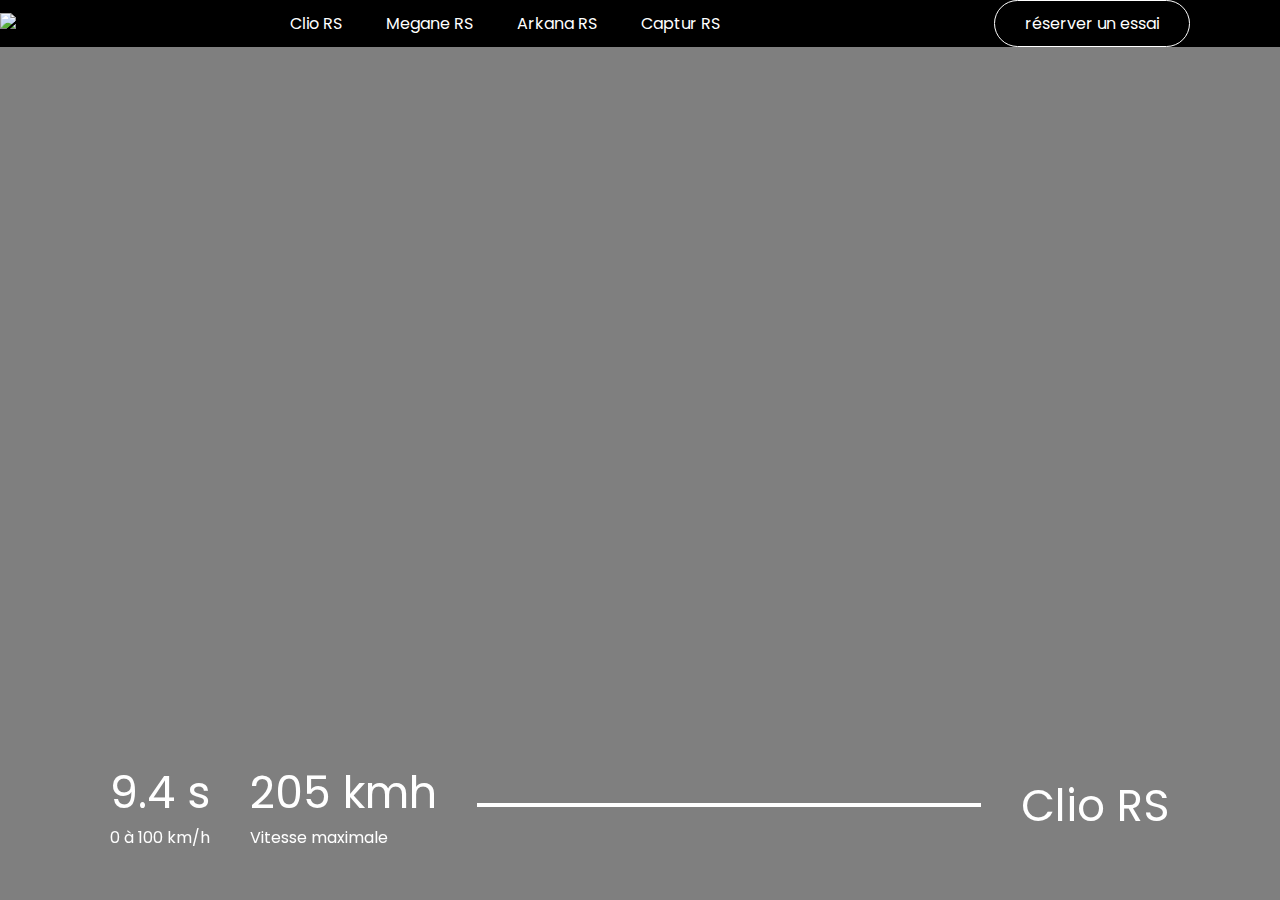
==== index.html @ 15d0bbc3 "Add files via upload" ====
<!DOCTYPE html>
<html>
    <head>
        <meta name="viewport" content="width=device-width, initial-scale=1.0">
        <title>Renault Sport</title>
        <link rel="stylesheet" href="style.css"
    </head>
    <body>
        <div class="header" id="header">
            <nav>
                <a href="https://www.renault.fr/">
                    <img src="img/logo.png" class="logo">
                </a>
                <ul>
                    <li><a href="#" id="cliors">Clio RS</a></li>
                    <li><a href="#" id="meganers">Megane RS</a></li>
                    <li><a href="#" id="arkanars">Arkana RS</a></li>
                    <li><a href="#" id="capturrs">Captur RS</a></li>
                </ul>
                <a href="#" class="btn">réserver un essai</a>
            </nav>
            <div class="info">
                <div>
                    <h2 id="acc">9.4 s</h2>
                    <p>0 à 100 km/h</p>
                </div>
                <div>
                    <h2 id="maxspeed">205 kmh</h2>
                    <p>Vitesse maximale</p>
                </div>
                <div class="line">
                </div>
                <div>
                    <h2 id="model">Clio RS</h2>
                </div>
            </div>
        </div>

    <script>
        var header = document.getElementById("header");
        var clio = document.getElementById("cliors")
        var megane = document.getElementById("meganers")
        var arkana = document.getElementById("arkanars")
        var captur = document.getElementById("capturrs")
        var model = document.getElementById("model")
        var maxspeed = document.getElementById("maxspeed")
        var acc = document.getElementById("acc")

        clio.onclick = function(){
            header.style.backgroundImage = "url(img/clio.png)";
            model.innerHTML = "Clio RS";
            maxspeed.innerHTML = "205 kmh";
            acc.innerHTML = "9.4 s";
        }

        megane.onclick = function(){
            header.style.backgroundImage = "url(img/megane.jpg)";
            model.innerHTML = "Megane RS";
            maxspeed.innerHTML = "255 kmh";
            acc.innerHTML = "5.7 s";
        }

        arkana.onclick = function(){
            header.style.backgroundImage = "url(img/arkana.png)";
            model.innerHTML = "Arkana RS";
            maxspeed.innerHTML = "205 kmh";
            acc.innerHTML = "9.1 s";
        }

        captur.onclick = function(){
            header.style.backgroundImage = "url(img/captur.png)";
            model.innerHTML = "Captur RS";
            maxspeed.innerHTML = "204 kmh";
            acc.innerHTML = "8.5 s";
        }
    </script>

    </body>
</html>
---- style.css ----
@import url('https://fonts.googleapis.com/css2?family=Poppins:wght@400;500;600&display=swap');


*{
    margin: 0;
    padding: 0;
    box-sizing: border-box;
    font-family: 'poppins', sans-serif;
}

.header{
    width: 100%;
    height: 100vh;
    background-image: url(img/clio.png);
    background-color: rgba(0, 0, 0, 0.5);
    background-blend-mode: multiply;
    background-position: center;
    background-size: cover;
    padding: 0 7%;
    transition: background-image 0.6s;
}

nav{
    position: fixed;
    top: 0;
    left: 0;
    width: 100%;
    display: flex;
    align-items: center;
    background-color: black;
}

.logo{
    width: 100px;
    cursor: pointer;
}

nav ul{
    flex: 1;
    text-align: center;
}

nav ul li{
    display: inline-block;
    margin: 10px 20px;
}

nav ul li a{
    text-decoration: none;
    color: #fff;
}

nav ul li a:hover{
    color: rgb(240, 138,12);
}

nav .btn{
    color: #fff;
    text-decoration: none;
    border: 1px solid #fff;
    padding: 10px 30px;
    border-radius: 30px;
    margin-right: 7%;
}

nav .btn:hover{
    color: rgb(240, 138,12);
}

.info{
    width: 100%;
    padding: 0 7%;
    display: flex;
    align-items: center;
    color: #fff;
    position: fixed;
    bottom: 50px;
    left: 0px;
    transition: 1s;
}

.info div{
    margin: 0 20px;
}

.info div h2{
    font-size: 44px;
    font-weight: 400;
}

.info .line{
    flex: 1;
    background: #fff;
    height: 4px;
}
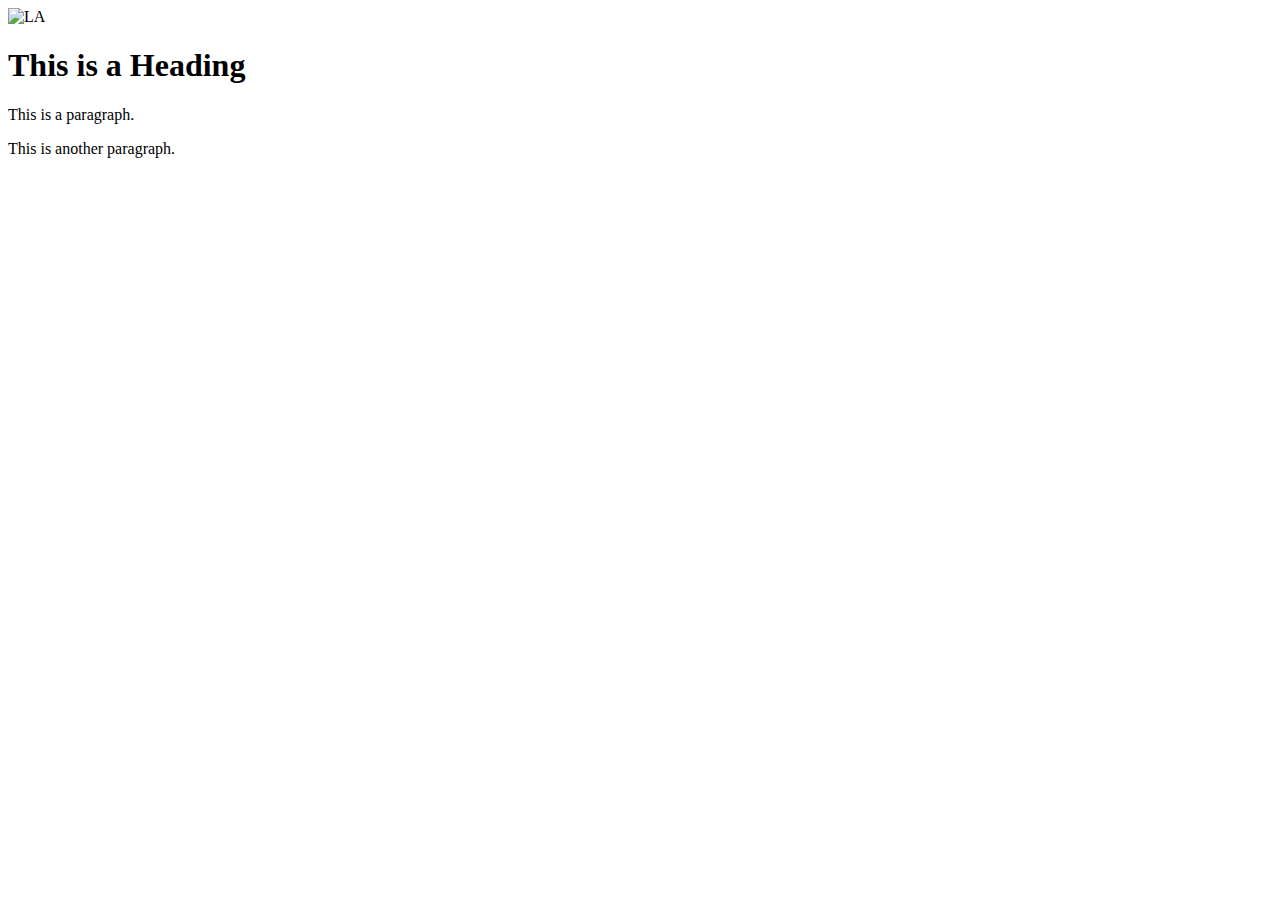
==== commit 58967ef4: "Add files via upload" ====
--- a/index.html
+++ b/index.html
@@ -1,79 +1,21 @@
 <!DOCTYPE html>
-<html>
-    <head>
-        <meta name="viewport" content="width=device-width, initial-scale=1.0">
-        <title>Renault Sport</title>
-        <link rel="stylesheet" href="style.css"
-    </head>
-    <body>
-        <div class="header" id="header">
-            <nav>
-                <a href="https://www.renault.fr/">
-                    <img src="img/logo.png" class="logo">
-                </a>
-                <ul>
-                    <li><a href="#" id="cliors">Clio RS</a></li>
-                    <li><a href="#" id="meganers">Megane RS</a></li>
-                    <li><a href="#" id="arkanars">Arkana RS</a></li>
-                    <li><a href="#" id="capturrs">Captur RS</a></li>
-                </ul>
-                <a href="#" class="btn">réserver un essai</a>
-            </nav>
-            <div class="info">
-                <div>
-                    <h2 id="acc">9.4 s</h2>
-                    <p>0 à 100 km/h</p>
-                </div>
-                <div>
-                    <h2 id="maxspeed">205 kmh</h2>
-                    <p>Vitesse maximale</p>
-                </div>
-                <div class="line">
-                </div>
-                <div>
-                    <h2 id="model">Clio RS</h2>
-                </div>
-            </div>
-        </div>
+<html lang="en">
+<meta charset="UTF-8">
+<title>Page Title</title>
+<meta name="viewport" content="width=device-width,initial-scale=1">
+<link rel="stylesheet" href="">
+<style>
+</style>
+<script src=""></script>
+<body>
 
-    <script>
-        var header = document.getElementById("header");
-        var clio = document.getElementById("cliors")
-        var megane = document.getElementById("meganers")
-        var arkana = document.getElementById("arkanars")
-        var captur = document.getElementById("capturrs")
-        var model = document.getElementById("model")
-        var maxspeed = document.getElementById("maxspeed")
-        var acc = document.getElementById("acc")
+<img src="img_la.jpg" alt="LA" style="width:100%">
 
-        clio.onclick = function(){
-            header.style.backgroundImage = "url(img/clio.png)";
-            model.innerHTML = "Clio RS";
-            maxspeed.innerHTML = "205 kmh";
-            acc.innerHTML = "9.4 s";
-        }
+<div class="">
+ <h1>This is a Heading</h1>
+ <p>This is a paragraph.</p>
+ <p>This is another paragraph.</p>
+</div>
 
-        megane.onclick = function(){
-            header.style.backgroundImage = "url(img/megane.jpg)";
-            model.innerHTML = "Megane RS";
-            maxspeed.innerHTML = "255 kmh";
-            acc.innerHTML = "5.7 s";
-        }
-
-        arkana.onclick = function(){
-            header.style.backgroundImage = "url(img/arkana.png)";
-            model.innerHTML = "Arkana RS";
-            maxspeed.innerHTML = "205 kmh";
-            acc.innerHTML = "9.1 s";
-        }
-
-        captur.onclick = function(){
-            header.style.backgroundImage = "url(img/captur.png)";
-            model.innerHTML = "Captur RS";
-            maxspeed.innerHTML = "204 kmh";
-            acc.innerHTML = "8.5 s";
-        }
-    </script>
-
-    </body>
+</body>
 </html>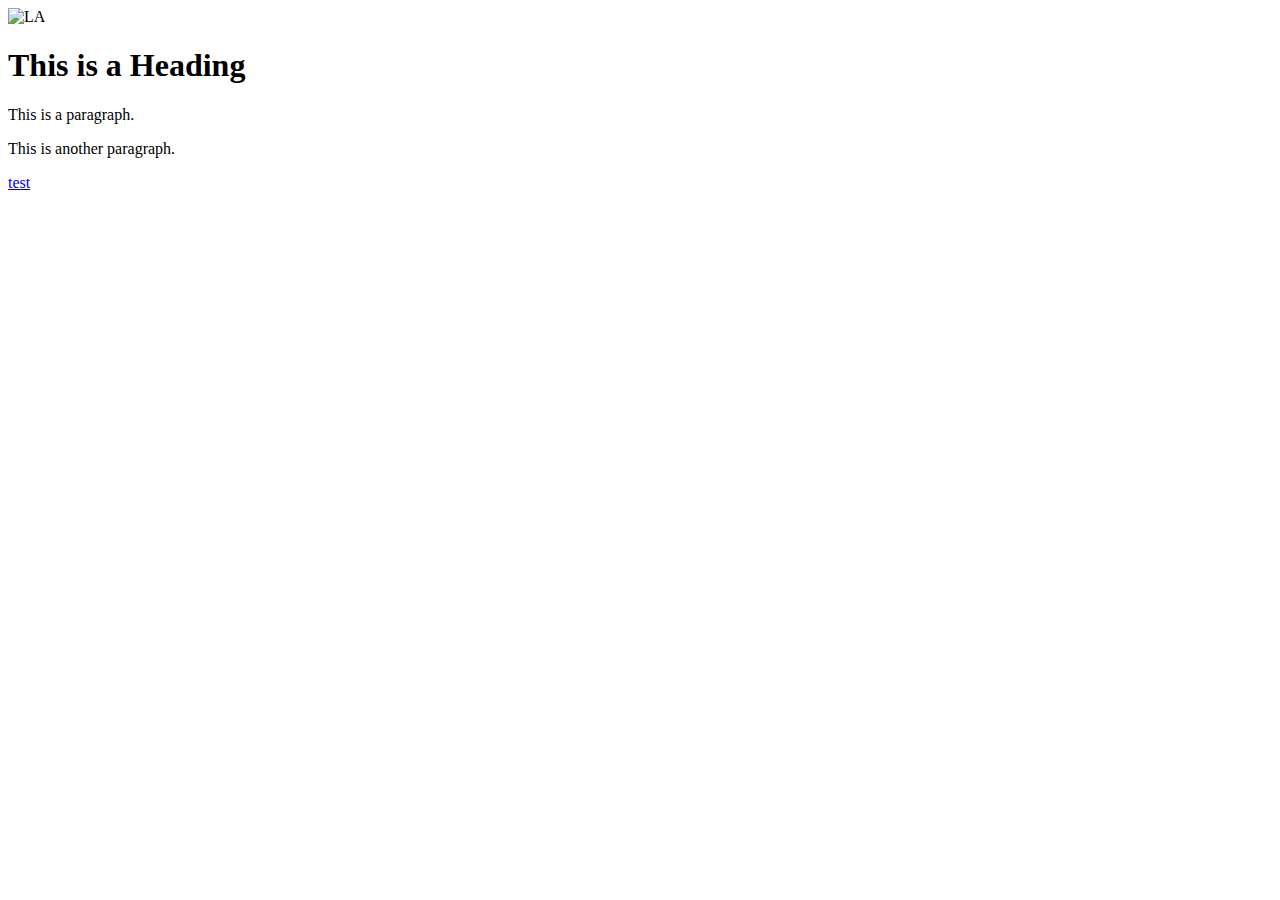
==== commit 74104589: "Update index.html" ====
--- a/index.html
+++ b/index.html
@@ -15,7 +15,8 @@
  <h1>This is a Heading</h1>
  <p>This is a paragraph.</p>
  <p>This is another paragraph.</p>
+ <a href="https://mattft0.github.io/portofolio/redesign_renault.html">test</a>
 </div>
 
 </body>
-</html>+</html>
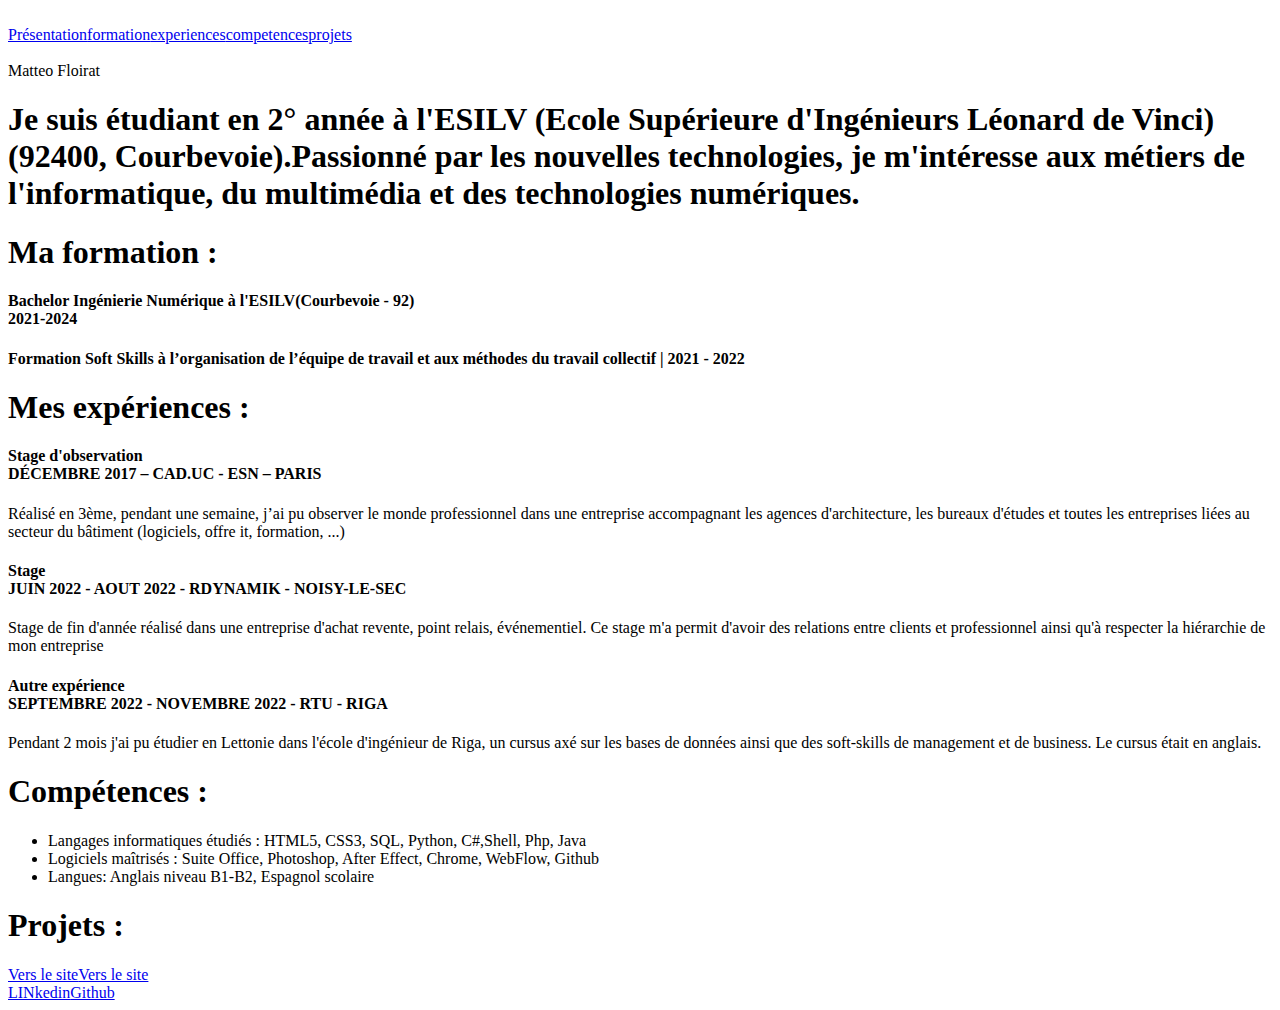
==== commit 73a62b5a: "Create index.html" ====
--- a/index.html
+++ b/index.html
@@ -1,22 +1 @@
-<!DOCTYPE html>
-<html lang="en">
-<meta charset="UTF-8">
-<title>Page Title</title>
-<meta name="viewport" content="width=device-width,initial-scale=1">
-<link rel="stylesheet" href="">
-<style>
-</style>
-<script src=""></script>
-<body>
-
-<img src="img_la.jpg" alt="LA" style="width:100%">
-
-<div class="">
- <h1>This is a Heading</h1>
- <p>This is a paragraph.</p>
- <p>This is another paragraph.</p>
- <a href="https://mattft0.github.io/portofolio/redesign_renault.html">test</a>
-</div>
-
-</body>
-</html>
+<!DOCTYPE html><html data-wf-domain="crosizes-beautiful-site.webflow.io" data-wf-page="633b1df7256bd69573cb6382" data-wf-site="633b1df6256bd626b9cb635a"><head><meta charset="utf-8"/><title>Portfolio - Webflow HTML website template</title><meta content="Portfolio - Webflow HTML website template" property="og:title"/><meta content="https://uploads-ssl.webflow.com/5c6e6f46bf98b2013cf621c5/5cdbf62c56d6dd3315e2b16b_Portfolio%20SEO.jpg" property="og:image"/><meta content="Portfolio - Webflow HTML website template" property="twitter:title"/><meta content="https://uploads-ssl.webflow.com/5c6e6f46bf98b2013cf621c5/5cdbf62c56d6dd3315e2b16b_Portfolio%20SEO.jpg" property="twitter:image"/><meta content="width=device-width, initial-scale=1" name="viewport"/><meta content="Webflow" name="generator"/><link href="https://uploads-ssl.webflow.com/633b1df6256bd626b9cb635a/css/crosizes-beautiful-site.webflow.f74b2d74f.css" rel="stylesheet" type="text/css"/><script src="https://ajax.googleapis.com/ajax/libs/webfont/1.6.26/webfont.js" type="text/javascript"></script><script type="text/javascript">WebFont.load({  google: {    families: ["Montserrat:100,100italic,200,200italic,300,300italic,400,400italic,500,500italic,600,600italic,700,700italic,800,800italic,900,900italic"]  }});</script><script type="text/javascript">!function(o,c){var n=c.documentElement,t=" w-mod-";n.className+=t+"js",("ontouchstart"in o||o.DocumentTouch&&c instanceof DocumentTouch)&&(n.className+=t+"touch")}(window,document);</script><link href="https://uploads-ssl.webflow.com/img/favicon.ico" rel="shortcut icon" type="image/x-icon"/><link href="https://uploads-ssl.webflow.com/img/webclip.png" rel="apple-touch-icon"/></head><body><div data-collapse="medium" data-animation="default" data-duration="400" data-easing="ease" data-easing2="ease" role="banner" class="navigation w-nav"><div class="navigation-items"><a href="/" aria-current="page" class="logo-link w-nav-brand w--current"><img src="https://uploads-ssl.webflow.com/633b1df6256bd626b9cb635a/633b1df7256bd65e64cb6390_portfolio-logo%402x.png" width="104" alt="" class="logo-image"/></a><div class="navigation-wrap"><nav role="navigation" class="navigation-items w-nav-menu"><a href="#presentation" class="navigation-item w-nav-link">Présentation</a><a href="#formation" class="navigation-item w-nav-link">formation</a><a href="#experience" class="navigation-item w-nav-link">experiences</a><a href="#competence" class="navigation-item w-nav-link">competences</a><a href="#projet" class="navigation-item w-nav-link">projets</a></nav><div class="menu-button w-nav-button"><img src="https://uploads-ssl.webflow.com/633b1df6256bd626b9cb635a/633b1df7256bd695a6cb638f_menu-icon.png" width="22" alt="" class="menu-icon"/></div></div></div></div><div id="presentation" class="section"><div class="container"><div class="intro-wrap"><div class="name-text">Matteo Floirat</div><h1 class="heading-jumbo">Je suis étudiant en 2° année à l&#x27;ESILV (Ecole Supérieure d&#x27;Ingénieurs Léonard de Vinci) (92400, Courbevoie).Passionné par les nouvelles technologies, je m&#x27;intéresse aux métiers de l&#x27;informatique, du multimédia et des technologies numériques.</h1></div></div></div><div id="formation" class="wf-section"><h1 class="formation">Ma formation :</h1><h4 class="heading-4">Bachelor Ingénierie Numérique à l&#x27;ESILV(Courbevoie - 92)<br/>2021-2024</h4><h4 class="heading-5">Formation Soft Skills à l’organisation de l’équipe de travail et aux méthodes du travail collectif | 2021 - 2022</h4></div><div id="experience" class="experience wf-section"><h1 class="heading-6 experiences">Mes expériences :</h1><h4 class="heading-7">Stage d&#x27;observation<br/>DÉCEMBRE 2017 – CAD.UC - ESN – PARIS</h4><p class="paragraph-4">Réalisé en 3ème, pendant une semaine, j’ai pu observer le monde professionnel dans une entreprise accompagnant les agences d&#x27;architecture, les bureaux d&#x27;études et toutes les entreprises liées au secteur du bâtiment (logiciels, offre it, formation, ...)</p><h4 class="heading-7">Stage<br/>JUIN 2022 - AOUT 2022 - RDYNAMIK - NOISY-LE-SEC</h4><p class="paragraph-4">Stage de fin d&#x27;année réalisé dans une entreprise d&#x27;achat revente, point relais, événementiel. Ce stage m&#x27;a permit d&#x27;avoir des relations entre clients et professionnel ainsi qu&#x27;à respecter la hiérarchie de mon entreprise</p><h4 class="heading-7">Autre expérience<br/>SEPTEMBRE 2022 - NOVEMBRE 2022 - RTU - RIGA</h4><p class="paragraph-4">Pendant 2 mois j&#x27;ai pu étudier en Lettonie dans l&#x27;école d&#x27;ingénieur de Riga, un cursus axé sur les bases de données ainsi que des soft-skills de management et de business. Le cursus était en anglais.</p></div><div id="competence" class="section-2 wf-section"><h1 class="competences">Compétences :</h1><ul role="list" class="list"><li>Langages informatiques étudiés : HTML5, CSS3, SQL, Python, C#,Shell, Php, Java</li><li>Logiciels maîtrisés : Suite Office, Photoshop, After Effect, Chrome, WebFlow, Github</li><li>Langues: Anglais niveau B1-B2, Espagnol scolaire</li></ul></div><div id="projet" class="wf-section"><h1 class="projets">Projets :</h1><a href="#" class="link">Vers le site</a><img src="https://uploads-ssl.webflow.com/633b1df6256bd626b9cb635a/633b3560c9b4935e0e7adf21_dribble2.png" loading="lazy" srcset="https://uploads-ssl.webflow.com/633b1df6256bd626b9cb635a/633b3560c9b4935e0e7adf21_dribble2-p-500.png 500w, https://uploads-ssl.webflow.com/633b1df6256bd626b9cb635a/633b3560c9b4935e0e7adf21_dribble2-p-800.png 800w, https://uploads-ssl.webflow.com/633b1df6256bd626b9cb635a/633b3560c9b4935e0e7adf21_dribble2-p-1080.png 1080w, https://uploads-ssl.webflow.com/633b1df6256bd626b9cb635a/633b3560c9b4935e0e7adf21_dribble2-p-1600.png 1600w, https://uploads-ssl.webflow.com/633b1df6256bd626b9cb635a/633b3560c9b4935e0e7adf21_dribble2.png 1920w" sizes="(max-width: 1920px) 100vw, 1920px" alt=""/><a href="#" class="link">Vers le site</a><img src="https://uploads-ssl.webflow.com/633b1df6256bd626b9cb635a/633b24840801139f2d78ffe4_dribble.png" loading="lazy" srcset="https://uploads-ssl.webflow.com/633b1df6256bd626b9cb635a/633b24840801139f2d78ffe4_dribble-p-500.png 500w, https://uploads-ssl.webflow.com/633b1df6256bd626b9cb635a/633b24840801139f2d78ffe4_dribble-p-800.png 800w, https://uploads-ssl.webflow.com/633b1df6256bd626b9cb635a/633b24840801139f2d78ffe4_dribble-p-1080.png 1080w, https://uploads-ssl.webflow.com/633b1df6256bd626b9cb635a/633b24840801139f2d78ffe4_dribble-p-1600.png 1600w, https://uploads-ssl.webflow.com/633b1df6256bd626b9cb635a/633b24840801139f2d78ffe4_dribble.png 1920w" sizes="(max-width: 1920px) 100vw, 1920px" alt=""/></div><div class="section"><div class="container"><div class="carrer-headline-wrap"></div></div></div><div class="footer-wrap"><div class="footer-links"><a href="https://www.linkedin.com/in/floiratmatteo/" target="_blank" class="footer-item">LINkedin</a><a href="https://github.com/mattft0" target="_blank" class="footer-item">Github</a></div></div><script src="https://d3e54v103j8qbb.cloudfront.net/js/jquery-3.5.1.min.dc5e7f18c8.js?site=633b1df6256bd626b9cb635a" type="text/javascript" integrity="sha256-9/aliU8dGd2tb6OSsuzixeV4y/faTqgFtohetphbbj0=" crossorigin="anonymous"></script><script src="https://uploads-ssl.webflow.com/633b1df6256bd626b9cb635a/js/webflow.969e6cb1e.js" type="text/javascript"></script></body></html>
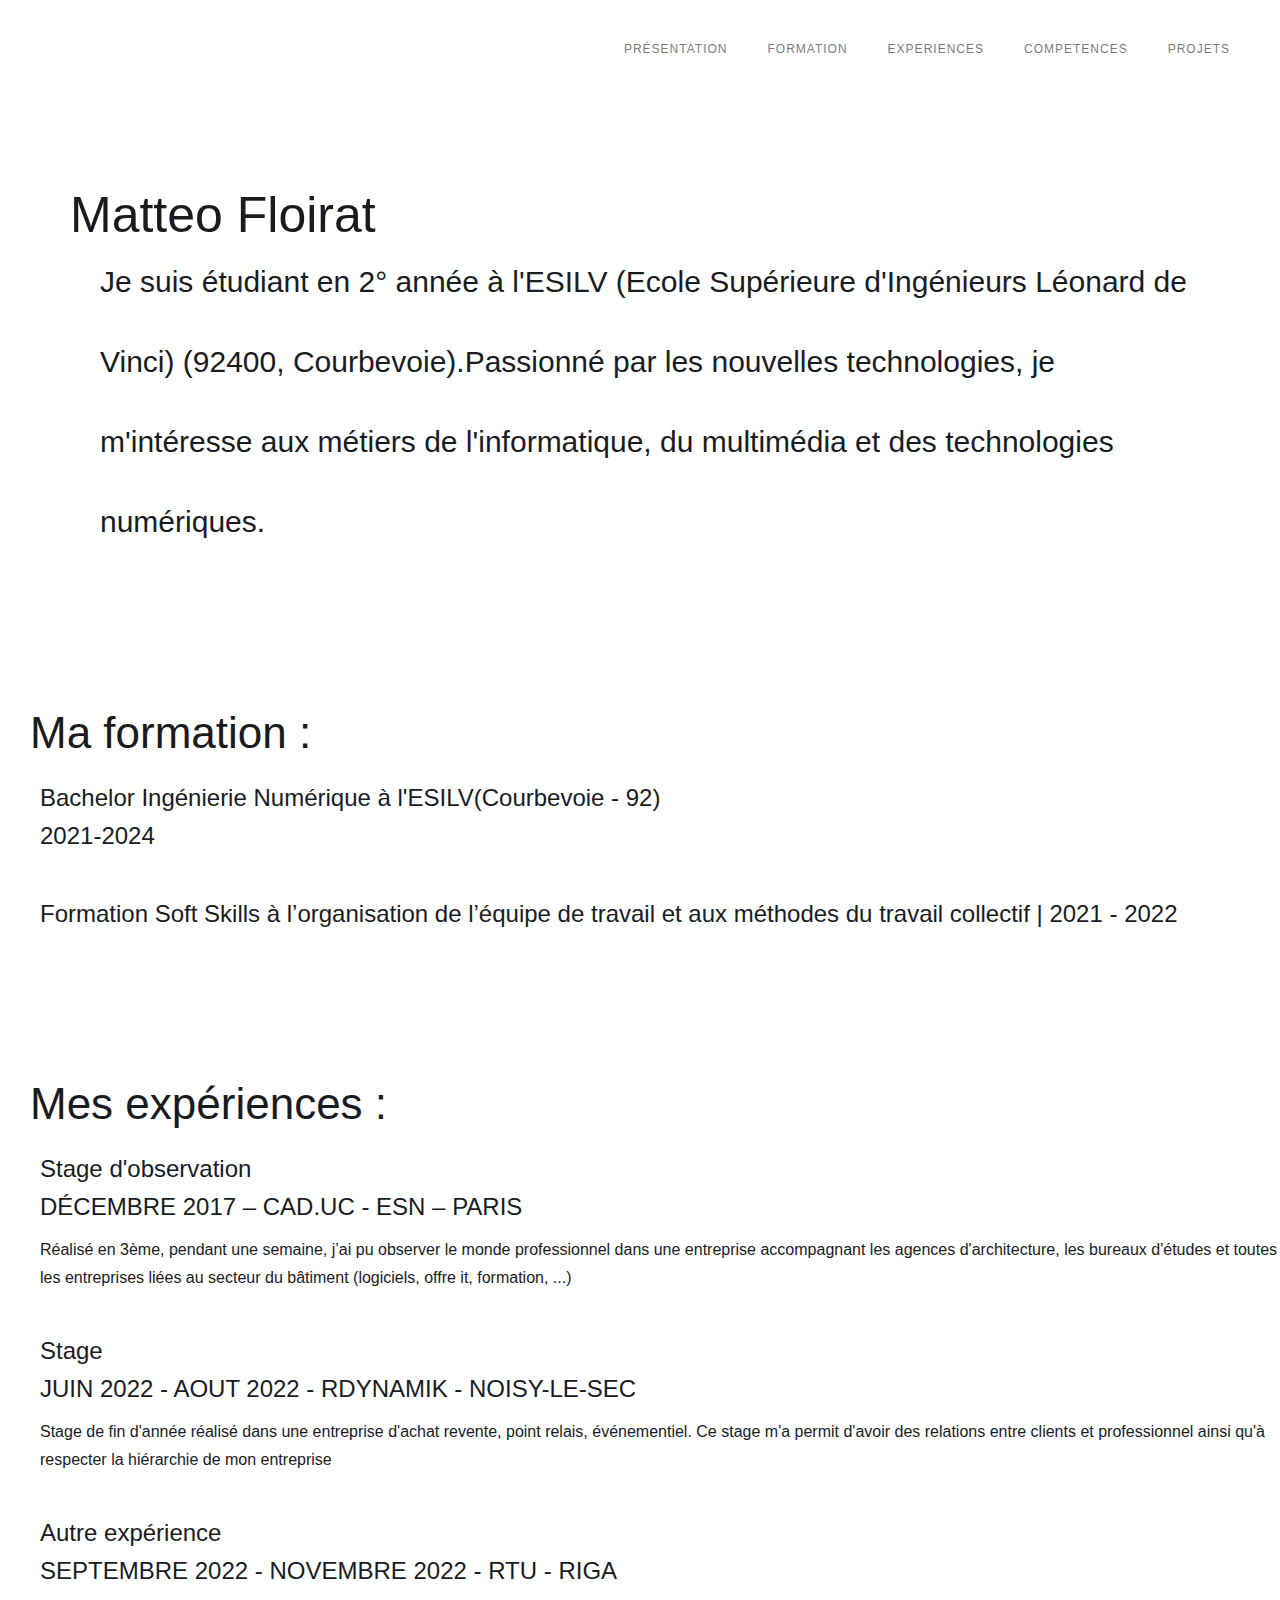
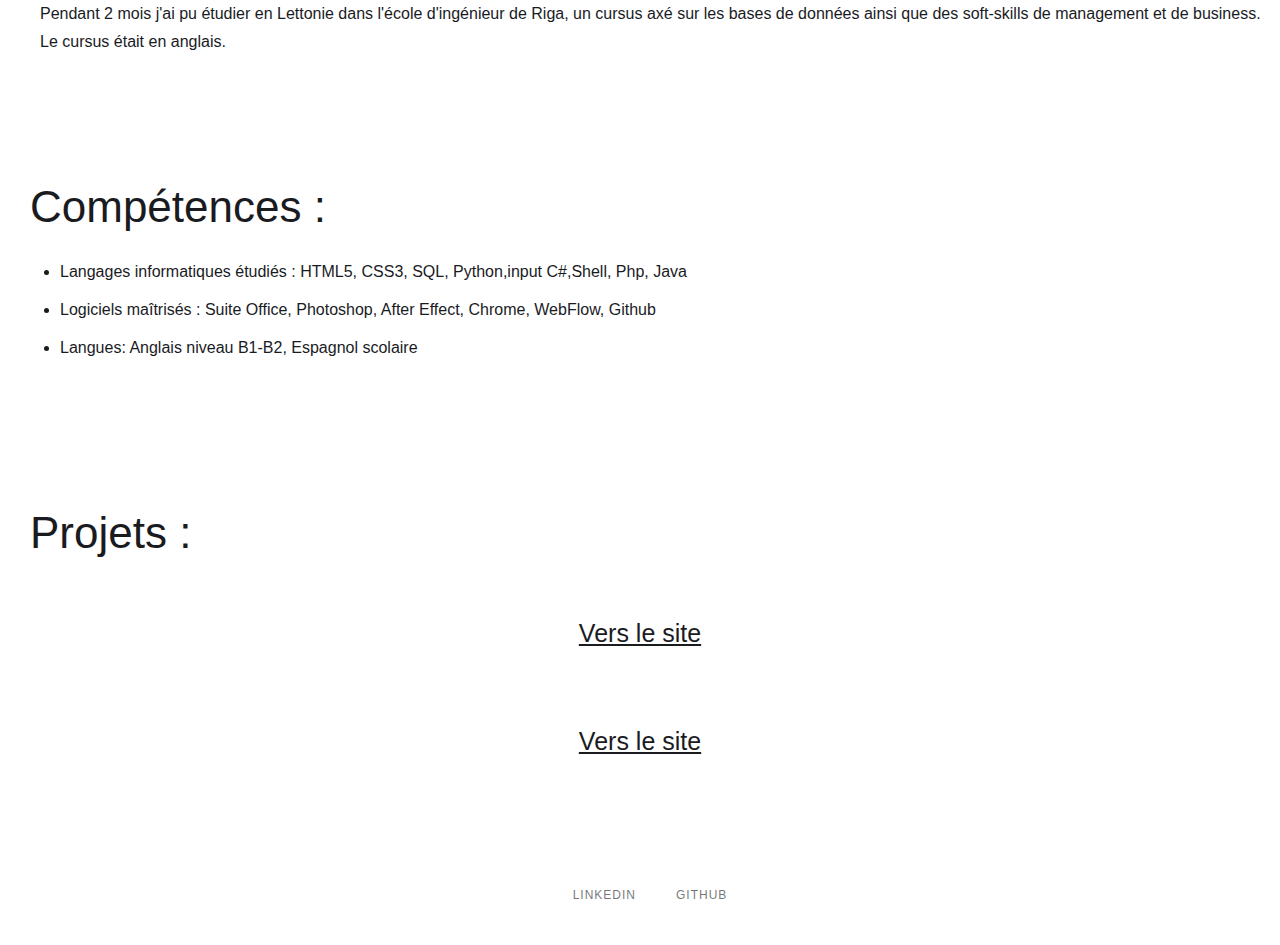
==== commit 61ea01da: "Update index.html" ====
--- a/index.html
+++ b/index.html
@@ -1 +1,102 @@
-<!DOCTYPE html><html data-wf-domain="crosizes-beautiful-site.webflow.io" data-wf-page="633b1df7256bd69573cb6382" data-wf-site="633b1df6256bd626b9cb635a"><head><meta charset="utf-8"/><title>Portfolio - Webflow HTML website template</title><meta content="Portfolio - Webflow HTML website template" property="og:title"/><meta content="https://uploads-ssl.webflow.com/5c6e6f46bf98b2013cf621c5/5cdbf62c56d6dd3315e2b16b_Portfolio%20SEO.jpg" property="og:image"/><meta content="Portfolio - Webflow HTML website template" property="twitter:title"/><meta content="https://uploads-ssl.webflow.com/5c6e6f46bf98b2013cf621c5/5cdbf62c56d6dd3315e2b16b_Portfolio%20SEO.jpg" property="twitter:image"/><meta content="width=device-width, initial-scale=1" name="viewport"/><meta content="Webflow" name="generator"/><link href="https://uploads-ssl.webflow.com/633b1df6256bd626b9cb635a/css/crosizes-beautiful-site.webflow.f74b2d74f.css" rel="stylesheet" type="text/css"/><script src="https://ajax.googleapis.com/ajax/libs/webfont/1.6.26/webfont.js" type="text/javascript"></script><script type="text/javascript">WebFont.load({  google: {    families: ["Montserrat:100,100italic,200,200italic,300,300italic,400,400italic,500,500italic,600,600italic,700,700italic,800,800italic,900,900italic"]  }});</script><script type="text/javascript">!function(o,c){var n=c.documentElement,t=" w-mod-";n.className+=t+"js",("ontouchstart"in o||o.DocumentTouch&&c instanceof DocumentTouch)&&(n.className+=t+"touch")}(window,document);</script><link href="https://uploads-ssl.webflow.com/img/favicon.ico" rel="shortcut icon" type="image/x-icon"/><link href="https://uploads-ssl.webflow.com/img/webclip.png" rel="apple-touch-icon"/></head><body><div data-collapse="medium" data-animation="default" data-duration="400" data-easing="ease" data-easing2="ease" role="banner" class="navigation w-nav"><div class="navigation-items"><a href="/" aria-current="page" class="logo-link w-nav-brand w--current"><img src="https://uploads-ssl.webflow.com/633b1df6256bd626b9cb635a/633b1df7256bd65e64cb6390_portfolio-logo%402x.png" width="104" alt="" class="logo-image"/></a><div class="navigation-wrap"><nav role="navigation" class="navigation-items w-nav-menu"><a href="#presentation" class="navigation-item w-nav-link">Présentation</a><a href="#formation" class="navigation-item w-nav-link">formation</a><a href="#experience" class="navigation-item w-nav-link">experiences</a><a href="#competence" class="navigation-item w-nav-link">competences</a><a href="#projet" class="navigation-item w-nav-link">projets</a></nav><div class="menu-button w-nav-button"><img src="https://uploads-ssl.webflow.com/633b1df6256bd626b9cb635a/633b1df7256bd695a6cb638f_menu-icon.png" width="22" alt="" class="menu-icon"/></div></div></div></div><div id="presentation" class="section"><div class="container"><div class="intro-wrap"><div class="name-text">Matteo Floirat</div><h1 class="heading-jumbo">Je suis étudiant en 2° année à l&#x27;ESILV (Ecole Supérieure d&#x27;Ingénieurs Léonard de Vinci) (92400, Courbevoie).Passionné par les nouvelles technologies, je m&#x27;intéresse aux métiers de l&#x27;informatique, du multimédia et des technologies numériques.</h1></div></div></div><div id="formation" class="wf-section"><h1 class="formation">Ma formation :</h1><h4 class="heading-4">Bachelor Ingénierie Numérique à l&#x27;ESILV(Courbevoie - 92)<br/>2021-2024</h4><h4 class="heading-5">Formation Soft Skills à l’organisation de l’équipe de travail et aux méthodes du travail collectif | 2021 - 2022</h4></div><div id="experience" class="experience wf-section"><h1 class="heading-6 experiences">Mes expériences :</h1><h4 class="heading-7">Stage d&#x27;observation<br/>DÉCEMBRE 2017 – CAD.UC - ESN – PARIS</h4><p class="paragraph-4">Réalisé en 3ème, pendant une semaine, j’ai pu observer le monde professionnel dans une entreprise accompagnant les agences d&#x27;architecture, les bureaux d&#x27;études et toutes les entreprises liées au secteur du bâtiment (logiciels, offre it, formation, ...)</p><h4 class="heading-7">Stage<br/>JUIN 2022 - AOUT 2022 - RDYNAMIK - NOISY-LE-SEC</h4><p class="paragraph-4">Stage de fin d&#x27;année réalisé dans une entreprise d&#x27;achat revente, point relais, événementiel. Ce stage m&#x27;a permit d&#x27;avoir des relations entre clients et professionnel ainsi qu&#x27;à respecter la hiérarchie de mon entreprise</p><h4 class="heading-7">Autre expérience<br/>SEPTEMBRE 2022 - NOVEMBRE 2022 - RTU - RIGA</h4><p class="paragraph-4">Pendant 2 mois j&#x27;ai pu étudier en Lettonie dans l&#x27;école d&#x27;ingénieur de Riga, un cursus axé sur les bases de données ainsi que des soft-skills de management et de business. Le cursus était en anglais.</p></div><div id="competence" class="section-2 wf-section"><h1 class="competences">Compétences :</h1><ul role="list" class="list"><li>Langages informatiques étudiés : HTML5, CSS3, SQL, Python, C#,Shell, Php, Java</li><li>Logiciels maîtrisés : Suite Office, Photoshop, After Effect, Chrome, WebFlow, Github</li><li>Langues: Anglais niveau B1-B2, Espagnol scolaire</li></ul></div><div id="projet" class="wf-section"><h1 class="projets">Projets :</h1><a href="#" class="link">Vers le site</a><img src="https://uploads-ssl.webflow.com/633b1df6256bd626b9cb635a/633b3560c9b4935e0e7adf21_dribble2.png" loading="lazy" srcset="https://uploads-ssl.webflow.com/633b1df6256bd626b9cb635a/633b3560c9b4935e0e7adf21_dribble2-p-500.png 500w, https://uploads-ssl.webflow.com/633b1df6256bd626b9cb635a/633b3560c9b4935e0e7adf21_dribble2-p-800.png 800w, https://uploads-ssl.webflow.com/633b1df6256bd626b9cb635a/633b3560c9b4935e0e7adf21_dribble2-p-1080.png 1080w, https://uploads-ssl.webflow.com/633b1df6256bd626b9cb635a/633b3560c9b4935e0e7adf21_dribble2-p-1600.png 1600w, https://uploads-ssl.webflow.com/633b1df6256bd626b9cb635a/633b3560c9b4935e0e7adf21_dribble2.png 1920w" sizes="(max-width: 1920px) 100vw, 1920px" alt=""/><a href="#" class="link">Vers le site</a><img src="https://uploads-ssl.webflow.com/633b1df6256bd626b9cb635a/633b24840801139f2d78ffe4_dribble.png" loading="lazy" srcset="https://uploads-ssl.webflow.com/633b1df6256bd626b9cb635a/633b24840801139f2d78ffe4_dribble-p-500.png 500w, https://uploads-ssl.webflow.com/633b1df6256bd626b9cb635a/633b24840801139f2d78ffe4_dribble-p-800.png 800w, https://uploads-ssl.webflow.com/633b1df6256bd626b9cb635a/633b24840801139f2d78ffe4_dribble-p-1080.png 1080w, https://uploads-ssl.webflow.com/633b1df6256bd626b9cb635a/633b24840801139f2d78ffe4_dribble-p-1600.png 1600w, https://uploads-ssl.webflow.com/633b1df6256bd626b9cb635a/633b24840801139f2d78ffe4_dribble.png 1920w" sizes="(max-width: 1920px) 100vw, 1920px" alt=""/></div><div class="section"><div class="container"><div class="carrer-headline-wrap"></div></div></div><div class="footer-wrap"><div class="footer-links"><a href="https://www.linkedin.com/in/floiratmatteo/" target="_blank" class="footer-item">LINkedin</a><a href="https://github.com/mattft0" target="_blank" class="footer-item">Github</a></div></div><script src="https://d3e54v103j8qbb.cloudfront.net/js/jquery-3.5.1.min.dc5e7f18c8.js?site=633b1df6256bd626b9cb635a" type="text/javascript" integrity="sha256-9/aliU8dGd2tb6OSsuzixeV4y/faTqgFtohetphbbj0=" crossorigin="anonymous"></script><script src="https://uploads-ssl.webflow.com/633b1df6256bd626b9cb635a/js/webflow.969e6cb1e.js" type="text/javascript"></script></body></html>
+<!DOCTYPE html>
+<html data-wf-domain="crosizes-beautiful-site.webflow.io" data-wf-page="633b1df7256bd69573cb6382"
+    data-wf-site="633b1df6256bd626b9cb635a">
+
+<head>
+    <meta charset="utf-8" />
+    <title>Portfolio Matteo F.</title>
+    <meta content="width=device-width, initial-scale=1" name="viewport" />
+    <meta content="Webflow" name="generator" />
+    <link
+        href="./style.css"
+        rel="stylesheet" type="text/css" />
+    <script src="https://ajax.googleapis.com/ajax/libs/webfont/1.6.26/webfont.js" type="text/javascript"></script>
+    <script
+        type="text/javascript">WebFont.load({ google: { families: ["Montserrat:100,100italic,200,200italic,300,300italic,400,400italic,500,500italic,600,600italic,700,700italic,800,800italic,900,900italic"] } });</script>
+    <script
+        type="text/javascript">!function (o, c) { var n = c.documentElement, t = " w-mod-"; n.className += t + "js", ("ontouchstart" in o || o.DocumentTouch && c instanceof DocumentTouch) && (n.className += t + "touch") }(window, document);</script>
+    <link href="https://www.iconninja.com/files/789/212/1008/portfolio-icon.svg" rel="shortcut icon" type="image/x-icon" />
+</head>
+
+<body>
+    <div data-collapse="medium" data-animation="default" data-duration="400" data-easing="ease" data-easing2="ease"
+        role="banner" class="navigation w-nav">
+        <div class="navigation-items"><a href="/" aria-current="page" class="logo-link w-nav-brand w--current"><img
+                    src="https://uploads-ssl.webflow.com/633b1df6256bd626b9cb635a/633b1df7256bd65e64cb6390_portfolio-logo%402x.png"
+                    width="104" alt="" class="logo-image" /></a>
+            <div class="navigation-wrap">
+                <nav role="navigation" class="navigation-items w-nav-menu"><a href="#presentation"
+                        class="navigation-item w-nav-link">Présentation</a><a href="#formation"
+                        class="navigation-item w-nav-link">formation</a><a href="#experience"
+                        class="navigation-item w-nav-link">experiences</a><a href="#competence"
+                        class="navigation-item w-nav-link">competences</a><a href="#projet"
+                        class="navigation-item w-nav-link">projets</a></nav>
+                <div class="menu-button w-nav-button"><img
+                        src="https://uploads-ssl.webflow.com/633b1df6256bd626b9cb635a/633b1df7256bd695a6cb638f_menu-icon.png"
+                        width="22" alt="" class="menu-icon" /></div>
+            </div>
+        </div>
+    </div>
+    <div id="presentation" class="section">
+        <div class="container">
+            <div class="intro-wrap">
+                <div class="name-text">Matteo Floirat</div>
+                <h1 class="heading-jumbo">Je suis étudiant en 2° année à l&#x27;ESILV (Ecole Supérieure
+                    d&#x27;Ingénieurs Léonard de Vinci) (92400, Courbevoie).Passionné par les nouvelles technologies, je
+                    m&#x27;intéresse aux métiers de l&#x27;informatique, du multimédia et des technologies numériques.
+                </h1>
+            </div>
+        </div>
+    </div>
+    <div id="formation" class="wf-section">
+        <h1 class="formation">Ma formation :</h1>
+        <h4 class="heading-4">Bachelor Ingénierie Numérique à l&#x27;ESILV(Courbevoie - 92)<br />2021-2024</h4>
+        <h4 class="heading-5">Formation Soft Skills à l’organisation de l’équipe de travail et aux méthodes du travail
+            collectif | 2021 - 2022</h4>
+    </div>
+    <div id="experience" class="experience wf-section">
+        <h1 class="heading-6 experiences">Mes expériences :</h1>
+        <h4 class="heading-7">Stage d&#x27;observation<br />DÉCEMBRE 2017 – CAD.UC - ESN – PARIS</h4>
+        <p class="paragraph-4">Réalisé en 3ème, pendant une semaine, j’ai pu observer le monde professionnel dans une
+            entreprise accompagnant les agences d&#x27;architecture, les bureaux d&#x27;études et toutes les entreprises
+            liées au secteur du bâtiment (logiciels, offre it, formation, ...)</p>
+        <h4 class="heading-7">Stage<br />JUIN 2022 - AOUT 2022 - RDYNAMIK - NOISY-LE-SEC</h4>
+        <p class="paragraph-4">Stage de fin d&#x27;année réalisé dans une entreprise d&#x27;achat revente, point relais,
+            événementiel. Ce stage m&#x27;a permit d&#x27;avoir des relations entre clients et professionnel ainsi
+            qu&#x27;à respecter la hiérarchie de mon entreprise</p>
+        <h4 class="heading-7">Autre expérience<br />SEPTEMBRE 2022 - NOVEMBRE 2022 - RTU - RIGA</h4>
+        <p class="paragraph-4">Pendant 2 mois j&#x27;ai pu étudier en Lettonie dans l&#x27;école d&#x27;ingénieur de
+            Riga, un cursus axé sur les bases de données ainsi que des soft-skills de management et de business. Le
+            cursus était en anglais.</p>
+    </div>
+    <div id="competence" class="section-2 wf-section">
+        <h1 class="competences">Compétences :</h1>
+        <ul role="list" class="list">
+            <li>Langages informatiques étudiés : HTML5, CSS3, SQL, Python,input C#,Shell, Php, Java</li>
+            <li>Logiciels maîtrisés : Suite Office, Photoshop, After Effect, Chrome, WebFlow, Github</li>
+            <li>Langues: Anglais niveau B1-B2, Espagnol scolaire</li>
+        </ul>
+    </div>
+    <div id="projet" class="wf-section">
+        <h1 class="projets">Projets :</h1><a href="https://mattft0.github.io/portofolio/crosize/main.html" class="link">Vers le site</a><img
+            src="https://uploads-ssl.webflow.com/633b1df6256bd626b9cb635a/633b3560c9b4935e0e7adf21_dribble2.png"
+            loading="lazy"
+            srcset="https://uploads-ssl.webflow.com/633b1df6256bd626b9cb635a/633b3560c9b4935e0e7adf21_dribble2-p-500.png 500w, https://uploads-ssl.webflow.com/633b1df6256bd626b9cb635a/633b3560c9b4935e0e7adf21_dribble2-p-800.png 800w, https://uploads-ssl.webflow.com/633b1df6256bd626b9cb635a/633b3560c9b4935e0e7adf21_dribble2-p-1080.png 1080w, https://uploads-ssl.webflow.com/633b1df6256bd626b9cb635a/633b3560c9b4935e0e7adf21_dribble2-p-1600.png 1600w, https://uploads-ssl.webflow.com/633b1df6256bd626b9cb635a/633b3560c9b4935e0e7adf21_dribble2.png 1920w"
+            sizes="(max-width: 1920px) 100vw, 1920px" alt="" /><a href="https://mattft0.github.io/portofolio/redesign_renault.html" class="link">Vers le site</a><img
+            src="https://uploads-ssl.webflow.com/633b1df6256bd626b9cb635a/633b24840801139f2d78ffe4_dribble.png"
+            loading="lazy"
+            srcset="https://uploads-ssl.webflow.com/633b1df6256bd626b9cb635a/633b24840801139f2d78ffe4_dribble-p-500.png 500w, https://uploads-ssl.webflow.com/633b1df6256bd626b9cb635a/633b24840801139f2d78ffe4_dribble-p-800.png 800w, https://uploads-ssl.webflow.com/633b1df6256bd626b9cb635a/633b24840801139f2d78ffe4_dribble-p-1080.png 1080w, https://uploads-ssl.webflow.com/633b1df6256bd626b9cb635a/633b24840801139f2d78ffe4_dribble-p-1600.png 1600w, https://uploads-ssl.webflow.com/633b1df6256bd626b9cb635a/633b24840801139f2d78ffe4_dribble.png 1920w"
+            sizes="(max-width: 1920px) 100vw, 1920px" alt="" />
+    </div>
+    <div class="section">
+        <div class="container">
+            <div class="carrer-headline-wrap"></div>
+        </div>
+    </div>
+    <div class="footer-wrap">
+        <div class="footer-links"><a href="https://www.linkedin.com/in/floiratmatteo/" target="_blank"
+                class="footer-item">LINkedin</a><a href="https://github.com/mattft0" target="_blank"
+                class="footer-item">Github</a></div>
+    </div>
+</body>
+</html>
--- a/style.css
+++ b/style.css
@@ -0,0 +1,3831 @@
+/* Generated on: Mon Oct 03 2022 19:45:42 GMT+0000 (Coordinated Universal Time) */
+/* ==========================================================================
+   normalize.css v3.0.3 | MIT License | github.com/necolas/normalize.css 
+   ========================================================================== */
+/*! normalize.css v3.0.3 | MIT License | github.com/necolas/normalize.css */
+html {
+    font-family: sans-serif;
+    -ms-text-size-adjust: 100%;
+    -webkit-text-size-adjust: 100%;
+    scroll-behavior: smooth;
+}
+
+body::-webkit-scrollbar {
+    display: none;
+}
+
+body {
+    margin: 0
+}
+
+article,
+aside,
+details,
+figcaption,
+figure,
+footer,
+header,
+hgroup,
+main,
+menu,
+nav,
+section,
+summary {
+    display: block
+}
+
+audio,
+canvas,
+progress,
+video {
+    display: inline-block;
+    vertical-align: baseline
+}
+
+audio:not([controls]) {
+    display: none;
+    height: 0
+}
+
+[hidden],
+template {
+    display: none
+}
+
+a {
+    background-color: transparent
+}
+
+a:active,
+a:hover {
+    outline: 0
+}
+
+abbr[title] {
+    border-bottom: 1px dotted
+}
+
+b,
+strong {
+    font-weight: bold
+}
+
+dfn {
+    font-style: italic
+}
+
+h1 {
+    font-size: 2em;
+    margin: .67em 0
+}
+
+mark {
+    background: #ff0;
+    color: #000
+}
+
+small {
+    font-size: 80%
+}
+
+sub,
+sup {
+    font-size: 75%;
+    line-height: 0;
+    position: relative;
+    vertical-align: baseline
+}
+
+sup {
+    top: -0.5em
+}
+
+sub {
+    bottom: -0.25em
+}
+
+img {
+    border: 0
+}
+
+svg:not(:root) {
+    overflow: hidden
+}
+
+figure {
+    margin: 1em 40px
+}
+
+hr {
+    box-sizing: content-box;
+    height: 0
+}
+
+pre {
+    overflow: auto
+}
+
+code,
+kbd,
+pre,
+samp {
+    font-family: monospace, monospace;
+    font-size: 1em
+}
+
+button,
+input,
+optgroup,
+select,
+textarea {
+    color: inherit;
+    font: inherit;
+    margin: 0
+}
+
+button {
+    overflow: visible
+}
+
+button,
+select {
+    text-transform: none
+}
+
+button,
+html input[type="button"],
+input[type="reset"] {
+    -webkit-appearance: button;
+    cursor: pointer
+}
+
+button[disabled],
+html input[disabled] {
+    cursor: default
+}
+
+button::-moz-focus-inner,
+input::-moz-focus-inner {
+    border: 0;
+    padding: 0
+}
+
+input {
+    line-height: normal
+}
+
+input[type='checkbox'],
+input[type='radio'] {
+    box-sizing: border-box;
+    padding: 0
+}
+
+input[type='number']::-webkit-inner-spin-button,
+input[type='number']::-webkit-outer-spin-button {
+    height: auto
+}
+
+input[type='search'] {
+    -webkit-appearance: none
+}
+
+input[type='search']::-webkit-search-cancel-button,
+input[type='search']::-webkit-search-decoration {
+    -webkit-appearance: none
+}
+
+fieldset {
+    border: 1px solid #c0c0c0;
+    margin: 0 2px;
+    padding: .35em .625em .75em
+}
+
+legend {
+    border: 0;
+    padding: 0
+}
+
+textarea {
+    overflow: auto
+}
+
+optgroup {
+    font-weight: bold
+}
+
+table {
+    border-collapse: collapse;
+    border-spacing: 0
+}
+
+td,
+th {
+    padding: 0
+}
+
+/* ==========================================================================
+   Start of base Webflow CSS - If you're looking for some ultra-clean CSS, skip the boilerplate and see the unminified code below.
+   ========================================================================== */
+
+[class^="w-icon-"],
+[class*=" w-icon-"] {
+    font-family: 'webflow-icons' !important;
+    font-style: normal;
+    font-weight: normal;
+    font-variant: normal;
+    text-transform: none;
+    line-height: 1;
+    -webkit-font-smoothing: antialiased;
+    -moz-osx-font-smoothing: grayscale
+}
+
+.w-icon-slider-right:before {
+    content: "\e600"
+}
+
+.w-icon-slider-left:before {
+    content: "\e601"
+}
+
+.w-icon-nav-menu:before {
+    content: "\e602"
+}
+
+.w-icon-arrow-down:before,
+.w-icon-dropdown-toggle:before {
+    content: "\e603"
+}
+
+.w-icon-file-upload-remove:before {
+    content: "\e900"
+}
+
+.w-icon-file-upload-icon:before {
+    content: "\e903"
+}
+
+* {
+    -webkit-box-sizing: border-box;
+    -moz-box-sizing: border-box;
+    box-sizing: border-box
+}
+
+html {
+    height: 100%
+}
+
+body {
+    margin: 0;
+    min-height: 100%;
+    background-color: #fff;
+    font-family: Arial, sans-serif;
+    font-size: 14px;
+    line-height: 20px;
+    color: #333
+}
+
+img {
+    max-width: 100%;
+    vertical-align: middle;
+    display: inline-block
+}
+
+html.w-mod-touch * {
+    background-attachment: scroll !important
+}
+
+.w-block {
+    display: block
+}
+
+.w-inline-block {
+    max-width: 100%;
+    display: inline-block
+}
+
+.w-clearfix:before,
+.w-clearfix:after {
+    content: " ";
+    display: table;
+    grid-column-start: 1;
+    grid-row-start: 1;
+    grid-column-end: 2;
+    grid-row-end: 2
+}
+
+.w-clearfix:after {
+    clear: both
+}
+
+.w-hidden {
+    display: none
+}
+
+.w-button {
+    display: inline-block;
+    padding: 9px 15px;
+    background-color: #3898EC;
+    color: white;
+    border: 0;
+    line-height: inherit;
+    text-decoration: none;
+    cursor: pointer;
+    border-radius: 0
+}
+
+input.w-button {
+    -webkit-appearance: button
+}
+
+html[data-w-dynpage] [data-w-cloak] {
+    color: transparent !important
+}
+
+h1,
+h2,
+h3,
+h4,
+h5,
+h6 {
+    font-weight: bold;
+    margin-bottom: 10px
+}
+
+h1 {
+    font-size: 38px;
+    line-height: 44px;
+    margin-top: 20px
+}
+
+h2 {
+    font-size: 32px;
+    line-height: 36px;
+    margin-top: 20px
+}
+
+h3 {
+    font-size: 24px;
+    line-height: 30px;
+    margin-top: 20px
+}
+
+h4 {
+    font-size: 18px;
+    line-height: 24px;
+    margin-top: 10px
+}
+
+h5 {
+    font-size: 14px;
+    line-height: 20px;
+    margin-top: 10px
+}
+
+h6 {
+    font-size: 12px;
+    line-height: 18px;
+    margin-top: 10px
+}
+
+p {
+    margin-top: 0;
+    margin-bottom: 10px
+}
+
+blockquote {
+    margin: 0 0 10px 0;
+    padding: 10px 20px;
+    border-left: 5px solid #E2E2E2;
+    font-size: 18px;
+    line-height: 22px
+}
+
+figure {
+    margin: 0;
+    margin-bottom: 10px
+}
+
+figcaption {
+    margin-top: 5px;
+    text-align: center
+}
+
+ul,
+ol {
+    margin-top: 0px;
+    margin-bottom: 10px;
+    padding-left: 40px
+}
+
+.w-list-unstyled {
+    padding-left: 0;
+    list-style: none
+}
+
+.w-embed:before,
+.w-embed:after {
+    content: " ";
+    display: table;
+    grid-column-start: 1;
+    grid-row-start: 1;
+    grid-column-end: 2;
+    grid-row-end: 2
+}
+
+.w-embed:after {
+    clear: both
+}
+
+.w-video {
+    width: 100%;
+    position: relative;
+    padding: 0
+}
+
+.w-video iframe,
+.w-video object,
+.w-video embed {
+    position: absolute;
+    top: 0;
+    left: 0;
+    width: 100%;
+    height: 100%;
+    border: none
+}
+
+fieldset {
+    padding: 0;
+    margin: 0;
+    border: 0
+}
+
+button,
+[type='button'],
+[type='reset'] {
+    border: 0;
+    cursor: pointer;
+    -webkit-appearance: button
+}
+
+.w-form {
+    margin: 0 0 15px
+}
+
+.w-form-done {
+    display: none;
+    padding: 20px;
+    text-align: center;
+    background-color: #dddddd
+}
+
+.w-form-fail {
+    display: none;
+    margin-top: 10px;
+    padding: 10px;
+    background-color: #ffdede
+}
+
+label {
+    display: block;
+    margin-bottom: 5px;
+    font-weight: bold
+}
+
+.w-input,
+.w-select {
+    display: block;
+    width: 100%;
+    height: 38px;
+    padding: 8px 12px;
+    margin-bottom: 10px;
+    font-size: 14px;
+    line-height: 1.42857143;
+    color: #333333;
+    background-color: #ffffff;
+    border: 1px solid #cccccc
+}
+
+.w-input:-moz-placeholder,
+.w-select:-moz-placeholder {
+    color: #999
+}
+
+.w-input::-moz-placeholder,
+.w-select::-moz-placeholder {
+    color: #999;
+    opacity: 1
+}
+
+.w-input:-ms-input-placeholder,
+.w-select:-ms-input-placeholder {
+    color: #999
+}
+
+.w-input::-webkit-input-placeholder,
+.w-select::-webkit-input-placeholder {
+    color: #999
+}
+
+.w-input:focus,
+.w-select:focus {
+    border-color: #3898EC;
+    outline: 0
+}
+
+.w-input[disabled],
+.w-select[disabled],
+.w-input[readonly],
+.w-select[readonly],
+fieldset[disabled] .w-input,
+fieldset[disabled] .w-select {
+    cursor: not-allowed
+}
+
+.w-input[disabled]:not(.w-input-disabled),
+.w-select[disabled]:not(.w-input-disabled),
+.w-input[readonly],
+.w-select[readonly],
+fieldset[disabled]:not(.w-input-disabled) .w-input,
+fieldset[disabled]:not(.w-input-disabled) .w-select {
+    background-color: #eeeeee
+}
+
+textarea.w-input,
+textarea.w-select {
+    height: auto
+}
+
+.w-select {
+    background-color: #f3f3f3
+}
+
+.w-select[multiple] {
+    height: auto
+}
+
+.w-form-label {
+    display: inline-block;
+    cursor: pointer;
+    font-weight: normal;
+    margin-bottom: 0px
+}
+
+.w-radio {
+    display: block;
+    margin-bottom: 5px;
+    padding-left: 20px
+}
+
+.w-radio:before,
+.w-radio:after {
+    content: " ";
+    display: table;
+    grid-column-start: 1;
+    grid-row-start: 1;
+    grid-column-end: 2;
+    grid-row-end: 2
+}
+
+.w-radio:after {
+    clear: both
+}
+
+.w-radio-input {
+    margin: 4px 0 0;
+    margin-top: 1px \9;
+    line-height: normal;
+    float: left;
+    margin-left: -20px
+}
+
+.w-radio-input {
+    margin-top: 3px
+}
+
+.w-file-upload {
+    display: block;
+    margin-bottom: 10px
+}
+
+.w-file-upload-input {
+    width: .1px;
+    height: .1px;
+    opacity: 0;
+    overflow: hidden;
+    position: absolute;
+    z-index: -100
+}
+
+.w-file-upload-default,
+.w-file-upload-uploading,
+.w-file-upload-success {
+    display: inline-block;
+    color: #333333
+}
+
+.w-file-upload-error {
+    display: block;
+    margin-top: 10px
+}
+
+.w-file-upload-default.w-hidden,
+.w-file-upload-uploading.w-hidden,
+.w-file-upload-error.w-hidden,
+.w-file-upload-success.w-hidden {
+    display: none
+}
+
+.w-file-upload-uploading-btn {
+    display: flex;
+    font-size: 14px;
+    font-weight: normal;
+    cursor: pointer;
+    margin: 0;
+    padding: 8px 12px;
+    border: 1px solid #cccccc;
+    background-color: #fafafa
+}
+
+.w-file-upload-file {
+    display: flex;
+    flex-grow: 1;
+    justify-content: space-between;
+    margin: 0;
+    padding: 8px 9px 8px 11px;
+    border: 1px solid #cccccc;
+    background-color: #fafafa
+}
+
+.w-file-upload-file-name {
+    font-size: 14px;
+    font-weight: normal;
+    display: block
+}
+
+.w-file-remove-link {
+    margin-top: 3px;
+    margin-left: 10px;
+    width: auto;
+    height: auto;
+    padding: 3px;
+    display: block;
+    cursor: pointer
+}
+
+.w-icon-file-upload-remove {
+    margin: auto;
+    font-size: 10px
+}
+
+.w-file-upload-error-msg {
+    display: inline-block;
+    color: #ea384c;
+    padding: 2px 0
+}
+
+.w-file-upload-info {
+    display: inline-block;
+    line-height: 38px;
+    padding: 0 12px
+}
+
+.w-file-upload-label {
+    display: inline-block;
+    font-size: 14px;
+    font-weight: normal;
+    cursor: pointer;
+    margin: 0;
+    padding: 8px 12px;
+    border: 1px solid #cccccc;
+    background-color: #fafafa
+}
+
+.w-icon-file-upload-icon,
+.w-icon-file-upload-uploading {
+    display: inline-block;
+    margin-right: 8px;
+    width: 20px
+}
+
+.w-icon-file-upload-uploading {
+    height: 20px
+}
+
+.w-container {
+    margin-left: auto;
+    margin-right: auto;
+    max-width: 940px
+}
+
+.w-container:before,
+.w-container:after {
+    content: " ";
+    display: table;
+    grid-column-start: 1;
+    grid-row-start: 1;
+    grid-column-end: 2;
+    grid-row-end: 2
+}
+
+.w-container:after {
+    clear: both
+}
+
+.w-container .w-row {
+    margin-left: -10px;
+    margin-right: -10px
+}
+
+.w-row:before,
+.w-row:after {
+    content: " ";
+    display: table;
+    grid-column-start: 1;
+    grid-row-start: 1;
+    grid-column-end: 2;
+    grid-row-end: 2
+}
+
+.w-row:after {
+    clear: both
+}
+
+.w-row .w-row {
+    margin-left: 0;
+    margin-right: 0
+}
+
+.w-col {
+    position: relative;
+    float: left;
+    width: 100%;
+    min-height: 1px;
+    padding-left: 10px;
+    padding-right: 10px
+}
+
+.w-col .w-col {
+    padding-left: 0;
+    padding-right: 0
+}
+
+.w-col-1 {
+    width: 8.33333333%
+}
+
+.w-col-2 {
+    width: 16.66666667%
+}
+
+.w-col-3 {
+    width: 25%
+}
+
+.w-col-4 {
+    width: 33.33333333%
+}
+
+.w-col-5 {
+    width: 41.66666667%
+}
+
+.w-col-6 {
+    width: 50%
+}
+
+.w-col-7 {
+    width: 58.33333333%
+}
+
+.w-col-8 {
+    width: 66.66666667%
+}
+
+.w-col-9 {
+    width: 75%
+}
+
+.w-col-10 {
+    width: 83.33333333%
+}
+
+.w-col-11 {
+    width: 91.66666667%
+}
+
+.w-col-12 {
+    width: 100%
+}
+
+.w-hidden-main {
+    display: none !important
+}
+
+@media screen and (max-width:991px) {
+    .w-container {
+        max-width: 728px
+    }
+
+    .w-hidden-main {
+        display: inherit !important
+    }
+
+    .w-hidden-medium {
+        display: none !important
+    }
+
+    .w-col-medium-1 {
+        width: 8.33333333%
+    }
+
+    .w-col-medium-2 {
+        width: 16.66666667%
+    }
+
+    .w-col-medium-3 {
+        width: 25%
+    }
+
+    .w-col-medium-4 {
+        width: 33.33333333%
+    }
+
+    .w-col-medium-5 {
+        width: 41.66666667%
+    }
+
+    .w-col-medium-6 {
+        width: 50%
+    }
+
+    .w-col-medium-7 {
+        width: 58.33333333%
+    }
+
+    .w-col-medium-8 {
+        width: 66.66666667%
+    }
+
+    .w-col-medium-9 {
+        width: 75%
+    }
+
+    .w-col-medium-10 {
+        width: 83.33333333%
+    }
+
+    .w-col-medium-11 {
+        width: 91.66666667%
+    }
+
+    .w-col-medium-12 {
+        width: 100%
+    }
+
+    .w-col-stack {
+        width: 100%;
+        left: auto;
+        right: auto
+    }
+}
+
+@media screen and (max-width:767px) {
+    .w-hidden-main {
+        display: inherit !important
+    }
+
+    .w-hidden-medium {
+        display: inherit !important
+    }
+
+    .w-hidden-small {
+        display: none !important
+    }
+
+    .w-row,
+    .w-container .w-row {
+        margin-left: 0;
+        margin-right: 0
+    }
+
+    .w-col {
+        width: 100%;
+        left: auto;
+        right: auto
+    }
+
+    .w-col-small-1 {
+        width: 8.33333333%
+    }
+
+    .w-col-small-2 {
+        width: 16.66666667%
+    }
+
+    .w-col-small-3 {
+        width: 25%
+    }
+
+    .w-col-small-4 {
+        width: 33.33333333%
+    }
+
+    .w-col-small-5 {
+        width: 41.66666667%
+    }
+
+    .w-col-small-6 {
+        width: 50%
+    }
+
+    .w-col-small-7 {
+        width: 58.33333333%
+    }
+
+    .w-col-small-8 {
+        width: 66.66666667%
+    }
+
+    .w-col-small-9 {
+        width: 75%
+    }
+
+    .w-col-small-10 {
+        width: 83.33333333%
+    }
+
+    .w-col-small-11 {
+        width: 91.66666667%
+    }
+
+    .w-col-small-12 {
+        width: 100%
+    }
+}
+
+@media screen and (max-width:479px) {
+    .w-container {
+        max-width: none
+    }
+
+    .w-hidden-main {
+        display: inherit !important
+    }
+
+    .w-hidden-medium {
+        display: inherit !important
+    }
+
+    .w-hidden-small {
+        display: inherit !important
+    }
+
+    .w-hidden-tiny {
+        display: none !important
+    }
+
+    .w-col {
+        width: 100%
+    }
+
+    .w-col-tiny-1 {
+        width: 8.33333333%
+    }
+
+    .w-col-tiny-2 {
+        width: 16.66666667%
+    }
+
+    .w-col-tiny-3 {
+        width: 25%
+    }
+
+    .w-col-tiny-4 {
+        width: 33.33333333%
+    }
+
+    .w-col-tiny-5 {
+        width: 41.66666667%
+    }
+
+    .w-col-tiny-6 {
+        width: 50%
+    }
+
+    .w-col-tiny-7 {
+        width: 58.33333333%
+    }
+
+    .w-col-tiny-8 {
+        width: 66.66666667%
+    }
+
+    .w-col-tiny-9 {
+        width: 75%
+    }
+
+    .w-col-tiny-10 {
+        width: 83.33333333%
+    }
+
+    .w-col-tiny-11 {
+        width: 91.66666667%
+    }
+
+    .w-col-tiny-12 {
+        width: 100%
+    }
+}
+
+.w-widget {
+    position: relative
+}
+
+.w-widget-map {
+    width: 100%;
+    height: 400px
+}
+
+.w-widget-map label {
+    width: auto;
+    display: inline
+}
+
+.w-widget-map img {
+    max-width: inherit
+}
+
+.w-widget-map .gm-style-iw {
+    text-align: center
+}
+
+.w-widget-map .gm-style-iw>button {
+    display: none !important
+}
+
+.w-widget-twitter {
+    overflow: hidden
+}
+
+.w-widget-twitter-count-shim {
+    display: inline-block;
+    vertical-align: top;
+    position: relative;
+    width: 28px;
+    height: 20px;
+    text-align: center;
+    background: white;
+    border: #758696 solid 1px;
+    border-radius: 3px
+}
+
+.w-widget-twitter-count-shim * {
+    pointer-events: none;
+    -webkit-user-select: none;
+    -moz-user-select: none;
+    -ms-user-select: none;
+    user-select: none
+}
+
+.w-widget-twitter-count-shim .w-widget-twitter-count-inner {
+    position: relative;
+    font-size: 15px;
+    line-height: 12px;
+    text-align: center;
+    color: #999;
+    font-family: serif
+}
+
+.w-widget-twitter-count-shim .w-widget-twitter-count-clear {
+    position: relative;
+    display: block
+}
+
+.w-widget-twitter-count-shim.w--large {
+    width: 36px;
+    height: 28px
+}
+
+.w-widget-twitter-count-shim.w--large .w-widget-twitter-count-inner {
+    font-size: 18px;
+    line-height: 18px
+}
+
+.w-widget-twitter-count-shim:not(.w--vertical) {
+    margin-left: 5px;
+    margin-right: 8px
+}
+
+.w-widget-twitter-count-shim:not(.w--vertical).w--large {
+    margin-left: 6px
+}
+
+.w-widget-twitter-count-shim:not(.w--vertical):before,
+.w-widget-twitter-count-shim:not(.w--vertical):after {
+    top: 50%;
+    left: 0;
+    border: solid transparent;
+    content: ' ';
+    height: 0;
+    width: 0;
+    position: absolute;
+    pointer-events: none
+}
+
+.w-widget-twitter-count-shim:not(.w--vertical):before {
+    border-color: rgba(117, 134, 150, 0);
+    border-right-color: #5d6c7b;
+    border-width: 4px;
+    margin-left: -9px;
+    margin-top: -4px
+}
+
+.w-widget-twitter-count-shim:not(.w--vertical).w--large:before {
+    border-width: 5px;
+    margin-left: -10px;
+    margin-top: -5px
+}
+
+.w-widget-twitter-count-shim:not(.w--vertical):after {
+    border-color: rgba(255, 255, 255, 0);
+    border-right-color: white;
+    border-width: 4px;
+    margin-left: -8px;
+    margin-top: -4px
+}
+
+.w-widget-twitter-count-shim:not(.w--vertical).w--large:after {
+    border-width: 5px;
+    margin-left: -9px;
+    margin-top: -5px
+}
+
+.w-widget-twitter-count-shim.w--vertical {
+    width: 61px;
+    height: 33px;
+    margin-bottom: 8px
+}
+
+.w-widget-twitter-count-shim.w--vertical:before,
+.w-widget-twitter-count-shim.w--vertical:after {
+    top: 100%;
+    left: 50%;
+    border: solid transparent;
+    content: ' ';
+    height: 0;
+    width: 0;
+    position: absolute;
+    pointer-events: none
+}
+
+.w-widget-twitter-count-shim.w--vertical:before {
+    border-color: rgba(117, 134, 150, 0);
+    border-top-color: #5d6c7b;
+    border-width: 5px;
+    margin-left: -5px
+}
+
+.w-widget-twitter-count-shim.w--vertical:after {
+    border-color: rgba(255, 255, 255, 0);
+    border-top-color: white;
+    border-width: 4px;
+    margin-left: -4px
+}
+
+.w-widget-twitter-count-shim.w--vertical .w-widget-twitter-count-inner {
+    font-size: 18px;
+    line-height: 22px
+}
+
+.w-widget-twitter-count-shim.w--vertical.w--large {
+    width: 76px
+}
+
+.w-background-video {
+    position: relative;
+    overflow: hidden;
+    height: 500px;
+    color: white
+}
+
+.w-background-video>video {
+    background-size: cover;
+    background-position: 50% 50%;
+    position: absolute;
+    margin: auto;
+    width: 100%;
+    height: 100%;
+    right: -100%;
+    bottom: -100%;
+    top: -100%;
+    left: -100%;
+    object-fit: cover;
+    z-index: -100
+}
+
+.w-background-video>video::-webkit-media-controls-start-playback-button {
+    display: none !important;
+    -webkit-appearance: none
+}
+
+.w-background-video--control {
+    position: absolute;
+    bottom: 1em;
+    right: 1em;
+    background-color: transparent;
+    padding: 0
+}
+
+.w-background-video--control>[hidden] {
+    display: none !important
+}
+
+.w-slider {
+    position: relative;
+    height: 300px;
+    text-align: center;
+    background: #dddddd;
+    clear: both;
+    -webkit-tap-highlight-color: rgba(0, 0, 0, 0);
+}
+
+.w-slider-mask {
+    position: relative;
+    display: block;
+    overflow: hidden;
+    z-index: 1;
+    left: 0;
+    right: 0;
+    height: 100%;
+    white-space: nowrap
+}
+
+.w-slide {
+    position: relative;
+    display: inline-block;
+    vertical-align: top;
+    width: 100%;
+    height: 100%;
+    white-space: normal;
+    text-align: left
+}
+
+.w-slider-nav {
+    position: absolute;
+    z-index: 2;
+    top: auto;
+    right: 0;
+    bottom: 0;
+    left: 0;
+    margin: auto;
+    padding-top: 10px;
+    height: 40px;
+    text-align: center;
+    -webkit-tap-highlight-color: rgba(0, 0, 0, 0);
+}
+
+.w-slider-nav.w-round>div {
+    border-radius: 100%
+}
+
+.w-slider-nav.w-num>div {
+    width: auto;
+    height: auto;
+    padding: .2em .5em;
+    font-size: inherit;
+    line-height: inherit
+}
+
+.w-slider-nav.w-shadow>div {
+    box-shadow: 0 0 3px rgba(51, 51, 51, 0.4)
+}
+
+.w-slider-nav-invert {
+    color: #fff
+}
+
+.w-slider-nav-invert>div {
+    background-color: rgba(34, 34, 34, 0.4)
+}
+
+.w-slider-nav-invert>div.w-active {
+    background-color: #222
+}
+
+.w-slider-dot {
+    position: relative;
+    display: inline-block;
+    width: 1em;
+    height: 1em;
+    background-color: rgba(255, 255, 255, 0.4);
+    cursor: pointer;
+    margin: 0 3px .5em;
+    transition: background-color 100ms, color 100ms
+}
+
+.w-slider-dot.w-active {
+    background-color: #fff
+}
+
+.w-slider-dot:focus {
+    outline: none;
+    box-shadow: 0 0 0 2px #fff
+}
+
+.w-slider-dot:focus.w-active {
+    box-shadow: none
+}
+
+.w-slider-arrow-left,
+.w-slider-arrow-right {
+    position: absolute;
+    width: 80px;
+    top: 0;
+    right: 0;
+    bottom: 0;
+    left: 0;
+    margin: auto;
+    cursor: pointer;
+    overflow: hidden;
+    color: white;
+    font-size: 40px;
+    -webkit-tap-highlight-color: rgba(0, 0, 0, 0);
+    -webkit-user-select: none;
+    -moz-user-select: none;
+    -ms-user-select: none;
+    user-select: none
+}
+
+.w-slider-arrow-left [class^='w-icon-'],
+.w-slider-arrow-right [class^='w-icon-'],
+.w-slider-arrow-left [class*=' w-icon-'],
+.w-slider-arrow-right [class*=' w-icon-'] {
+    position: absolute
+}
+
+.w-slider-arrow-left:focus,
+.w-slider-arrow-right:focus {
+    outline: 0
+}
+
+.w-slider-arrow-left {
+    z-index: 3;
+    right: auto
+}
+
+.w-slider-arrow-right {
+    z-index: 4;
+    left: auto
+}
+
+.w-icon-slider-left,
+.w-icon-slider-right {
+    top: 0;
+    right: 0;
+    bottom: 0;
+    left: 0;
+    margin: auto;
+    width: 1em;
+    height: 1em
+}
+
+.w-slider-aria-label {
+    border: 0;
+    clip: rect(0 0 0 0);
+    height: 1px;
+    margin: -1px;
+    overflow: hidden;
+    padding: 0;
+    position: absolute;
+    width: 1px
+}
+
+.w-slider-force-show {
+    display: block !important
+}
+
+.w-dropdown {
+    display: inline-block;
+    position: relative;
+    text-align: left;
+    margin-left: auto;
+    margin-right: auto;
+    z-index: 900
+}
+
+.w-dropdown-btn,
+.w-dropdown-toggle,
+.w-dropdown-link {
+    position: relative;
+    vertical-align: top;
+    text-decoration: none;
+    color: #222222;
+    padding: 20px;
+    text-align: left;
+    margin-left: auto;
+    margin-right: auto;
+    white-space: nowrap
+}
+
+.w-dropdown-toggle {
+    -webkit-user-select: none;
+    -moz-user-select: none;
+    -ms-user-select: none;
+    user-select: none;
+    display: inline-block;
+    cursor: pointer;
+    padding-right: 40px
+}
+
+.w-dropdown-toggle:focus {
+    outline: 0
+}
+
+.w-icon-dropdown-toggle {
+    position: absolute;
+    top: 0;
+    right: 0;
+    bottom: 0;
+    margin: auto;
+    margin-right: 20px;
+    width: 1em;
+    height: 1em
+}
+
+.w-dropdown-list {
+    position: absolute;
+    background: #dddddd;
+    display: none;
+    min-width: 100%
+}
+
+.w-dropdown-list.w--open {
+    display: block
+}
+
+.w-dropdown-link {
+    padding: 10px 20px;
+    display: block;
+    color: #222222
+}
+
+.w-dropdown-link.w--current {
+    color: #0082f3
+}
+
+.w-dropdown-link:focus {
+    outline: 0
+}
+
+@media screen and (max-width:767px) {
+    .w-nav-brand {
+        padding-left: 10px
+    }
+}
+
+.w-lightbox-backdrop {
+    color: #000;
+    cursor: auto;
+    font-family: serif;
+    font-size: medium;
+    font-style: normal;
+    font-variant: normal;
+    font-weight: normal;
+    letter-spacing: normal;
+    line-height: normal;
+    list-style: disc;
+    text-align: start;
+    text-indent: 0;
+    text-shadow: none;
+    text-transform: none;
+    visibility: visible;
+    white-space: normal;
+    word-break: normal;
+    word-spacing: normal;
+    word-wrap: normal;
+    position: fixed;
+    top: 0;
+    right: 0;
+    bottom: 0;
+    left: 0;
+    color: #fff;
+    font-family: "Helvetica Neue", Helvetica, Ubuntu, "Segoe UI", Verdana, sans-serif;
+    font-size: 17px;
+    line-height: 1.2;
+    font-weight: 300;
+    text-align: center;
+    background: rgba(0, 0, 0, 0.9);
+    z-index: 2000;
+    outline: 0;
+    opacity: 0;
+    -webkit-tap-highlight-color: transparent;
+}
+
+.w-lightbox-backdrop,
+.w-lightbox-container {
+    height: 100%;
+    overflow: auto;
+    -webkit-overflow-scrolling: touch
+}
+
+.w-lightbox-content {
+    position: relative;
+    height: 100vh;
+    overflow: hidden
+}
+
+.w-lightbox-view {
+    position: absolute;
+    width: 100vw;
+    height: 100vh;
+    opacity: 0
+}
+
+.w-lightbox-view:before {
+    content: "";
+    height: 100vh
+}
+
+.w-lightbox-group,
+.w-lightbox-group .w-lightbox-view,
+.w-lightbox-group .w-lightbox-view:before {
+    height: 86vh
+}
+
+.w-lightbox-frame,
+.w-lightbox-view:before {
+    display: inline-block;
+    vertical-align: middle
+}
+
+.w-lightbox-figure {
+    position: relative;
+    margin: 0
+}
+
+.w-lightbox-group .w-lightbox-figure {
+    cursor: pointer
+}
+
+.w-lightbox-img {
+    width: auto;
+    height: auto;
+    max-width: none
+}
+
+.w-lightbox-image {
+    display: block;
+    float: none;
+    max-width: 100vw;
+    max-height: 100vh
+}
+
+.w-lightbox-group .w-lightbox-image {
+    max-height: 86vh
+}
+
+.w-lightbox-caption {
+    position: absolute;
+    right: 0;
+    bottom: 0;
+    left: 0;
+    padding: .5em 1em;
+    background: rgba(0, 0, 0, 0.4);
+    text-align: left;
+    text-overflow: ellipsis;
+    white-space: nowrap;
+    overflow: hidden
+}
+
+.w-lightbox-embed {
+    position: absolute;
+    top: 0;
+    right: 0;
+    bottom: 0;
+    left: 0;
+    width: 100%;
+    height: 100%
+}
+
+.w-lightbox-control {
+    position: absolute;
+    top: 0;
+    width: 4em;
+    background-size: 24px;
+    background-repeat: no-repeat;
+    background-position: center;
+    cursor: pointer;
+    -webkit-transition: all .3s;
+    transition: all .3s
+}
+
+.w-lightbox-left {
+    display: none;
+    bottom: 0;
+    left: 0;
+    background-image: url("[data-uri]")
+}
+
+.w-lightbox-right {
+    display: none;
+    right: 0;
+    bottom: 0;
+    background-image: url("[data-uri]")
+}
+
+.w-lightbox-close {
+    right: 0;
+    height: 2.6em;
+    background-image: url("[data-uri]");
+    background-size: 18px
+}
+
+.w-lightbox-strip {
+    position: absolute;
+    bottom: 0;
+    left: 0;
+    right: 0;
+    padding: 0 1vh;
+    line-height: 0;
+    white-space: nowrap;
+    overflow-x: auto;
+    overflow-y: hidden
+}
+
+.w-lightbox-item {
+    display: inline-block;
+    width: 10vh;
+    padding: 2vh 1vh;
+    box-sizing: content-box;
+    cursor: pointer;
+}
+
+.w-lightbox-active {
+    opacity: .3
+}
+
+.w-lightbox-thumbnail {
+    position: relative;
+    height: 10vh;
+    background: #222;
+    overflow: hidden
+}
+
+.w-lightbox-thumbnail-image {
+    position: absolute;
+    top: 0;
+    left: 0
+}
+
+.w-lightbox-thumbnail .w-lightbox-tall {
+    top: 50%;
+    width: 100%;
+    -webkit-transform: translate(0, -50%);
+    -ms-transform: translate(0, -50%);
+    transform: translate(0, -50%)
+}
+
+.w-lightbox-thumbnail .w-lightbox-wide {
+    left: 50%;
+    height: 100%;
+    -webkit-transform: translate(-50%, 0);
+    -ms-transform: translate(-50%, 0);
+    transform: translate(-50%, 0)
+}
+
+.w-lightbox-spinner {
+    position: absolute;
+    top: 50%;
+    left: 50%;
+    box-sizing: border-box;
+    width: 40px;
+    height: 40px;
+    margin-top: -20px;
+    margin-left: -20px;
+    border: 5px solid rgba(0, 0, 0, 0.4);
+    border-radius: 50%;
+    -webkit-animation: spin .8s infinite linear;
+    animation: spin .8s infinite linear
+}
+
+.w-lightbox-spinner:after {
+    content: "";
+    position: absolute;
+    top: -4px;
+    right: -4px;
+    bottom: -4px;
+    left: -4px;
+    border: 3px solid transparent;
+    border-bottom-color: #fff;
+    border-radius: 50%
+}
+
+.w-lightbox-hide {
+    display: none
+}
+
+.w-lightbox-noscroll {
+    overflow: hidden
+}
+
+@media (min-width:768px) {
+    .w-lightbox-content {
+        height: 96vh;
+        margin-top: 2vh
+    }
+
+    .w-lightbox-view,
+    .w-lightbox-view:before {
+        height: 96vh
+    }
+
+    .w-lightbox-group,
+    .w-lightbox-group .w-lightbox-view,
+    .w-lightbox-group .w-lightbox-view:before {
+        height: 84vh
+    }
+
+    .w-lightbox-image {
+        max-width: 96vw;
+        max-height: 96vh
+    }
+
+    .w-lightbox-group .w-lightbox-image {
+        max-width: 82.3vw;
+        max-height: 84vh
+    }
+
+    .w-lightbox-left,
+    .w-lightbox-right {
+        display: block;
+        opacity: .5
+    }
+
+    .w-lightbox-close {
+        opacity: .8
+    }
+
+    .w-lightbox-control:hover {
+        opacity: 1
+    }
+}
+
+.w-lightbox-inactive,
+.w-lightbox-inactive:hover {
+    opacity: 0
+}
+
+.w-richtext:before,
+.w-richtext:after {
+    content: " ";
+    display: table;
+    grid-column-start: 1;
+    grid-row-start: 1;
+    grid-column-end: 2;
+    grid-row-end: 2
+}
+
+.w-richtext:after {
+    clear: both
+}
+
+.w-richtext[contenteditable="true"]:before,
+.w-richtext[contenteditable="true"]:after {
+    white-space: initial
+}
+
+.w-richtext ol,
+.w-richtext ul {
+    overflow: hidden
+}
+
+.w-richtext .w-richtext-figure-selected.w-richtext-figure-type-video div:after,
+.w-richtext .w-richtext-figure-selected[data-rt-type="video"] div:after {
+    outline: 2px solid #2895f7
+}
+
+.w-richtext .w-richtext-figure-selected.w-richtext-figure-type-image div,
+.w-richtext .w-richtext-figure-selected[data-rt-type="image"] div {
+    outline: 2px solid #2895f7
+}
+
+.w-richtext figure.w-richtext-figure-type-video>div:after,
+.w-richtext figure[data-rt-type="video"]>div:after {
+    content: '';
+    position: absolute;
+    display: none;
+    left: 0;
+    top: 0;
+    right: 0;
+    bottom: 0
+}
+
+.w-richtext figure {
+    position: relative;
+    max-width: 60%
+}
+
+.w-richtext figure>div:before {
+    cursor: default !important
+}
+
+.w-richtext figure img {
+    width: 100%
+}
+
+.w-richtext figure figcaption.w-richtext-figcaption-placeholder {
+    opacity: .6
+}
+
+.w-richtext figure div {
+    font-size: 0px;
+    color: transparent
+}
+
+.w-richtext figure.w-richtext-figure-type-image,
+.w-richtext figure[data-rt-type="image"] {
+    display: table
+}
+
+.w-richtext figure.w-richtext-figure-type-image>div,
+.w-richtext figure[data-rt-type="image"]>div {
+    display: inline-block
+}
+
+.w-richtext figure.w-richtext-figure-type-image>figcaption,
+.w-richtext figure[data-rt-type="image"]>figcaption {
+    display: table-caption;
+    caption-side: bottom
+}
+
+.w-richtext figure.w-richtext-figure-type-video,
+.w-richtext figure[data-rt-type="video"] {
+    width: 60%;
+    height: 0
+}
+
+.w-richtext figure.w-richtext-figure-type-video iframe,
+.w-richtext figure[data-rt-type="video"] iframe {
+    position: absolute;
+    top: 0;
+    left: 0;
+    width: 100%;
+    height: 100%
+}
+
+.w-richtext figure.w-richtext-figure-type-video>div,
+.w-richtext figure[data-rt-type="video"]>div {
+    width: 100%
+}
+
+.w-richtext figure.w-richtext-align-center {
+    margin-right: auto;
+    margin-left: auto;
+    clear: both
+}
+
+.w-richtext figure.w-richtext-align-center.w-richtext-figure-type-image>div,
+.w-richtext figure.w-richtext-align-center[data-rt-type="image"]>div {
+    max-width: 100%
+}
+
+.w-richtext figure.w-richtext-align-normal {
+    clear: both
+}
+
+.w-richtext figure.w-richtext-align-fullwidth {
+    width: 100%;
+    max-width: 100%;
+    text-align: center;
+    clear: both;
+    display: block;
+    margin-right: auto;
+    margin-left: auto
+}
+
+.w-richtext figure.w-richtext-align-fullwidth>div {
+    display: inline-block;
+    padding-bottom: inherit
+}
+
+.w-richtext figure.w-richtext-align-fullwidth>figcaption {
+    display: block
+}
+
+.w-richtext figure.w-richtext-align-floatleft {
+    float: left;
+    margin-right: 15px;
+    clear: none
+}
+
+.w-richtext figure.w-richtext-align-floatright {
+    float: right;
+    margin-left: 15px;
+    clear: none
+}
+
+.w-nav {
+    position: relative;
+    background: #dddddd;
+    z-index: 1000
+}
+
+.w-nav:before,
+.w-nav:after {
+    content: " ";
+    display: table;
+    grid-column-start: 1;
+    grid-row-start: 1;
+    grid-column-end: 2;
+    grid-row-end: 2
+}
+
+.w-nav:after {
+    clear: both
+}
+
+.w-nav-brand {
+    position: relative;
+    float: left;
+    text-decoration: none;
+    color: #333333
+}
+
+.w-nav-link {
+    position: relative;
+    display: inline-block;
+    vertical-align: top;
+    text-decoration: none;
+    color: #222222;
+    padding: 20px;
+    text-align: left;
+    margin-left: auto;
+    margin-right: auto
+}
+
+.w-nav-link.w--current {
+    color: #0082f3
+}
+
+.w-nav-menu {
+    position: relative;
+    float: right
+}
+
+[data-nav-menu-open] {
+    display: block !important;
+    position: absolute;
+    top: 100%;
+    left: 0;
+    right: 0;
+    background: #C8C8C8;
+    text-align: center;
+    overflow: visible;
+    min-width: 200px
+}
+
+.w--nav-link-open {
+    display: block;
+    position: relative
+}
+
+.w-nav-overlay {
+    position: absolute;
+    overflow: hidden;
+    display: none;
+    top: 100%;
+    left: 0;
+    right: 0;
+    width: 100%
+}
+
+.w-nav-overlay [data-nav-menu-open] {
+    top: 0
+}
+
+.w-nav[data-animation="over-left"] .w-nav-overlay {
+    width: auto
+}
+
+.w-nav[data-animation="over-left"] .w-nav-overlay,
+.w-nav[data-animation="over-left"] [data-nav-menu-open] {
+    right: auto;
+    z-index: 1;
+    top: 0
+}
+
+.w-nav[data-animation="over-right"] .w-nav-overlay {
+    width: auto
+}
+
+.w-nav[data-animation="over-right"] .w-nav-overlay,
+.w-nav[data-animation="over-right"] [data-nav-menu-open] {
+    left: auto;
+    z-index: 1;
+    top: 0
+}
+
+.w-nav-button {
+    position: relative;
+    float: right;
+    padding: 18px;
+    font-size: 24px;
+    display: none;
+    cursor: pointer;
+    -webkit-tap-highlight-color: rgba(0, 0, 0, 0);
+    -webkit-user-select: none;
+    -moz-user-select: none;
+    -ms-user-select: none;
+    user-select: none
+}
+
+.w-nav-button:focus {
+    outline: 0
+}
+
+.w-nav-button.w--open {
+    background-color: #C8C8C8;
+    color: white
+}
+
+.w-nav[data-collapse="all"] .w-nav-menu {
+    display: none
+}
+
+.w-nav[data-collapse="all"] .w-nav-button {
+    display: block
+}
+
+.w--nav-dropdown-open {
+    display: block
+}
+
+.w--nav-dropdown-toggle-open {
+    display: block
+}
+
+.w--nav-dropdown-list-open {
+    position: static
+}
+
+@media screen and (max-width:991px) {
+    .w-nav[data-collapse="medium"] .w-nav-menu {
+        display: none
+    }
+
+    .w-nav[data-collapse="medium"] .w-nav-button {
+        display: block
+    }
+}
+
+@media screen and (max-width:767px) {
+    .w-nav[data-collapse="small"] .w-nav-menu {
+        display: none
+    }
+
+    .w-nav[data-collapse="small"] .w-nav-button {
+        display: block
+    }
+
+    .w-nav-brand {
+        padding-left: 10px
+    }
+}
+
+@media screen and (max-width:479px) {
+    .w-nav[data-collapse="tiny"] .w-nav-menu {
+        display: none
+    }
+
+    .w-nav[data-collapse="tiny"] .w-nav-button {
+        display: block
+    }
+}
+
+.w-tabs {
+    position: relative
+}
+
+.w-tabs:before,
+.w-tabs:after {
+    content: " ";
+    display: table;
+    grid-column-start: 1;
+    grid-row-start: 1;
+    grid-column-end: 2;
+    grid-row-end: 2
+}
+
+.w-tabs:after {
+    clear: both
+}
+
+.w-tab-menu {
+    position: relative
+}
+
+.w-tab-link {
+    position: relative;
+    display: inline-block;
+    vertical-align: top;
+    text-decoration: none;
+    padding: 9px 30px;
+    text-align: left;
+    cursor: pointer;
+    color: #222222;
+    background-color: #dddddd
+}
+
+.w-tab-link.w--current {
+    background-color: #C8C8C8
+}
+
+.w-tab-link:focus {
+    outline: 0
+}
+
+.w-tab-content {
+    position: relative;
+    display: block;
+    overflow: hidden
+}
+
+.w-tab-pane {
+    position: relative;
+    display: none
+}
+
+.w--tab-active {
+    display: block
+}
+
+@media screen and (max-width:479px) {
+    .w-tab-link {
+        display: block
+    }
+}
+
+.w-ix-emptyfix:after {
+    content: ""
+}
+
+@keyframes spin {
+    0% {
+        transform: rotate(0deg)
+    }
+
+    100% {
+        transform: rotate(360deg)
+    }
+}
+
+.w-dyn-empty {
+    padding: 10px;
+    background-color: #dddddd
+}
+
+.w-dyn-hide {
+    display: none !important
+}
+
+.w-dyn-bind-empty {
+    display: none !important
+}
+
+.w-condition-invisible {
+    display: none !important
+}
+
+.wf-layout-layout {
+    display: grid !important
+}
+
+.wf-layout-cell {
+    display: flex !important
+}
+
+/* ==========================================================================
+      Start of custom Webflow CSS
+      ========================================================================== */
+body {
+    font-family: Montserrat, sans-serif;
+    color: #1a1b1f;
+    font-size: 16px;
+    line-height: 28px;
+    font-weight: 400;
+}
+
+h1 {
+    margin-top: 20px;
+    margin-bottom: 15px;
+    padding-left: 30px;
+    font-size: 44px;
+    line-height: 62px;
+    font-weight: 400;
+}
+
+h2 {
+    margin-top: 10px;
+    margin-bottom: 10px;
+    font-size: 36px;
+    line-height: 50px;
+    font-weight: 400;
+}
+
+h3 {
+    margin-top: 10px;
+    margin-bottom: 10px;
+    font-size: 30px;
+    line-height: 46px;
+    font-weight: 400;
+}
+
+h4 {
+    margin-top: 10px;
+    margin-bottom: 10px;
+    font-size: 24px;
+    line-height: 38px;
+    font-weight: 400;
+}
+
+h5 {
+    margin-top: 10px;
+    margin-bottom: 10px;
+    font-size: 20px;
+    line-height: 34px;
+    font-weight: 500;
+}
+
+h6 {
+    margin-top: 10px;
+    margin-bottom: 10px;
+    font-size: 16px;
+    line-height: 28px;
+    font-weight: 500;
+}
+
+p {
+    margin-bottom: 10px;
+}
+
+a {
+    display: block;
+    -webkit-transition: opacity 200ms ease;
+    transition: opacity 200ms ease;
+    color: #1a1b1f;
+    text-decoration: underline;
+}
+
+a:hover {
+    color: #32343a;
+}
+
+a:active {
+    color: #43464d;
+}
+
+ul {
+    margin-top: 20px;
+    margin-bottom: 20px;
+    padding-left: 40px;
+    list-style-type: disc;
+}
+
+li {
+    margin-bottom: 10px;
+}
+
+img {
+    display: block;
+}
+
+label {
+    margin-bottom: 10px;
+    font-size: 12px;
+    line-height: 20px;
+    font-weight: 500;
+    letter-spacing: 1px;
+    text-transform: uppercase;
+}
+
+blockquote {
+    margin-top: 25px;
+    margin-bottom: 25px;
+    padding: 15px 30px;
+    border-left: 5px solid #e2e2e2;
+    font-size: 20px;
+    line-height: 34px;
+}
+
+figure {
+    margin-top: 25px;
+    padding-bottom: 20px;
+}
+
+figcaption {
+    margin-top: 5px;
+    opacity: 0.6;
+    font-size: 14px;
+    line-height: 26px;
+    text-align: center;
+}
+
+.heading-jumbo-small {
+    margin-top: 10px;
+    margin-bottom: 15px;
+    font-size: 36px;
+    line-height: 50px;
+    font-weight: 400;
+    text-transform: none;
+}
+
+.styleguide-block {
+    display: block;
+    margin-top: 80px;
+    margin-bottom: 80px;
+    -webkit-box-orient: vertical;
+    -webkit-box-direction: normal;
+    -webkit-flex-direction: column;
+    -ms-flex-direction: column;
+    flex-direction: column;
+    -webkit-box-align: center;
+    -webkit-align-items: center;
+    -ms-flex-align: center;
+    align-items: center;
+    text-align: left;
+}
+
+.heading-jumbo-tiny {
+    margin-top: 10px;
+    margin-bottom: 10px;
+    font-size: 18px;
+    line-height: 32px;
+    font-weight: 500;
+    text-transform: uppercase;
+}
+
+.rich-text {
+    width: 70%;
+    margin-right: auto;
+    margin-bottom: 100px;
+    margin-left: auto;
+}
+
+.rich-text p {
+    margin-top: 15px;
+    margin-bottom: 25px;
+    opacity: 0.6;
+}
+
+.container {
+    width: 100%;
+    max-width: 1140px;
+    margin-right: auto;
+    margin-left: auto;
+}
+
+.styleguide-content-wrap {
+    text-align: center;
+}
+
+.paragraph-small {
+    font-size: 14px;
+    line-height: 26px;
+}
+
+.styleguide-header-wrap {
+    display: -webkit-box;
+    display: -webkit-flex;
+    display: -ms-flexbox;
+    display: flex;
+    height: 460px;
+    padding: 30px;
+    -webkit-box-orient: vertical;
+    -webkit-box-direction: normal;
+    -webkit-flex-direction: column;
+    -ms-flex-direction: column;
+    flex-direction: column;
+    -webkit-box-pack: center;
+    -webkit-justify-content: center;
+    -ms-flex-pack: center;
+    justify-content: center;
+    -webkit-box-align: center;
+    -webkit-align-items: center;
+    -ms-flex-align: center;
+    align-items: center;
+    background-color: #1a1b1f;
+    color: #fff;
+    text-align: center;
+}
+
+.styleguide-button-wrap {
+    margin-top: 10px;
+    margin-bottom: 10px;
+}
+
+.heading-jumbo {
+    margin-top: 10px;
+    margin-bottom: 10px;
+    font-size: 30px;
+    line-height: 80px;
+    font-weight: 400;
+    text-transform: none;
+}
+
+.paragraph-tiny {
+    font-size: 12px;
+    line-height: 20px;
+}
+
+.paragraph-tiny.cc-paragraph-tiny-light {
+    opacity: 0.7;
+}
+
+.label {
+    margin-bottom: 10px;
+    font-size: 12px;
+    line-height: 20px;
+    font-weight: 500;
+    letter-spacing: 1px;
+    text-transform: uppercase;
+}
+
+.label.cc-styleguide-label {
+    margin-bottom: 25px;
+}
+
+.label.cc-speaking-label {
+    margin-top: 20px;
+    margin-bottom: 10px;
+}
+
+.label.cc-about-light {
+    opacity: 0.6;
+}
+
+.paragraph-light {
+    opacity: 0.6;
+}
+
+.paragraph-light.cc-position-name {
+    margin-bottom: 5px;
+}
+
+.section {
+    margin-right: 30px;
+    margin-left: 30px;
+}
+
+.section.cc-contact {
+    padding-right: 80px;
+    padding-left: 80px;
+    background-color: #f4f4f4;
+}
+
+.button {
+    padding: 12px 25px;
+    border-radius: 0px;
+    background-color: #1a1b1f;
+    -webkit-transition: background-color 400ms ease, opacity 400ms ease, color 400ms ease;
+    transition: background-color 400ms ease, opacity 400ms ease, color 400ms ease;
+    color: #fff;
+    font-size: 12px;
+    line-height: 20px;
+    letter-spacing: 2px;
+    text-decoration: none;
+    text-transform: uppercase;
+}
+
+.button:hover {
+    background-color: #32343a;
+    color: #fff;
+}
+
+.button:active {
+    background-color: #43464d;
+}
+
+.button.cc-jumbo-button {
+    padding: 16px 35px;
+    font-size: 14px;
+    line-height: 26px;
+}
+
+.button.cc-white-button {
+    padding: 16px 35px;
+    background-color: #fff;
+    color: #202020;
+    font-size: 14px;
+    line-height: 26px;
+}
+
+.button.cc-white-button:hover {
+    background-color: hsla(0, 0%, 100%, 0.8);
+}
+
+.button.cc-white-button:active {
+    background-color: hsla(0, 0%, 100%, 0.9);
+}
+
+.paragraph-bigger {
+    margin-bottom: 10px;
+    opacity: 1;
+    font-size: 20px;
+    line-height: 34px;
+    font-weight: 400;
+}
+
+.paragraph-bigger.cc-bigger-light {
+    opacity: 0.6;
+}
+
+.divider {
+    height: 1px;
+    background-color: #eee;
+}
+
+.logo-link {
+    z-index: 1;
+}
+
+.logo-link:hover {
+    opacity: 0.8;
+}
+
+.logo-link:active {
+    opacity: 0.7;
+}
+
+.navigation-item {
+    padding-top: 9px;
+    padding-bottom: 9px;
+    opacity: 0.6;
+    font-size: 12px;
+    line-height: 20px;
+    font-weight: 500;
+    letter-spacing: 1px;
+    text-transform: uppercase;
+}
+
+.navigation-item:hover {
+    opacity: 0.9;
+}
+
+.navigation-item:active {
+    opacity: 0.8;
+}
+
+.navigation-item.w--current {
+    opacity: 1;
+    color: #1a1b1f;
+    font-weight: 600;
+}
+
+.navigation-item.w--current:hover {
+    opacity: 0.8;
+    color: #32343a;
+}
+
+.navigation-item.w--current:active {
+    opacity: 0.7;
+    color: #32343a;
+}
+
+.navigation-items {
+    display: -webkit-box;
+    display: -webkit-flex;
+    display: -ms-flexbox;
+    display: flex;
+    -webkit-box-pack: justify;
+    -webkit-justify-content: space-between;
+    -ms-flex-pack: justify;
+    justify-content: space-between;
+    -webkit-box-align: center;
+    -webkit-align-items: center;
+    -ms-flex-align: center;
+    align-items: center;
+    -webkit-box-flex: 1;
+    -webkit-flex: 1;
+    -ms-flex: 1;
+    flex: 1;
+}
+
+.navigation {
+    display: -webkit-box;
+    display: -webkit-flex;
+    display: -ms-flexbox;
+    display: flex;
+    padding: 30px 50px;
+    -webkit-box-align: center;
+    -webkit-align-items: center;
+    -ms-flex-align: center;
+    align-items: center;
+    background-color: transparent;
+}
+
+.logo-image {
+    display: block;
+}
+
+.navigation-wrap {
+    display: -webkit-box;
+    display: -webkit-flex;
+    display: -ms-flexbox;
+    display: flex;
+    margin-right: -20px;
+    -webkit-box-align: center;
+    -webkit-align-items: center;
+    -ms-flex-align: center;
+    align-items: center;
+}
+
+.intro-wrap {
+    margin-top: 100px;
+    margin-bottom: 140px;
+}
+
+.name-text {
+    font-family: Montserrat, sans-serif;
+    font-size: 50px;
+    line-height: 34px;
+    font-weight: 500;
+}
+
+.position-name-text {
+    margin-bottom: 10px;
+    font-size: 20px;
+    line-height: 34px;
+    font-weight: 400;
+    text-transform: none;
+}
+
+.work-description {
+    display: -webkit-box;
+    display: -webkit-flex;
+    display: -ms-flexbox;
+    display: flex;
+    width: 100%;
+    margin-bottom: 60px;
+    -webkit-box-orient: vertical;
+    -webkit-box-direction: normal;
+    -webkit-flex-direction: column;
+    -ms-flex-direction: column;
+    flex-direction: column;
+    -webkit-box-pack: center;
+    -webkit-justify-content: center;
+    -ms-flex-pack: center;
+    justify-content: center;
+    -webkit-box-align: center;
+    -webkit-align-items: center;
+    -ms-flex-align: center;
+    align-items: center;
+}
+
+.work-experience-grid {
+    margin-bottom: 140px;
+    grid-column-gap: 30px;
+    grid-row-gap: 30px;
+    grid-template-areas: ". . . .";
+    -ms-grid-columns: 1fr 30px 1fr 30px 1fr 30px 1fr;
+    grid-template-columns: 1fr 1fr 1fr 1fr;
+    -ms-grid-rows: auto;
+    grid-template-rows: auto;
+}
+
+.works-grid {
+    margin-bottom: 80px;
+    grid-column-gap: 30px;
+    grid-row-gap: 30px;
+    grid-template-areas: ". . ."
+        ". . .";
+    -ms-grid-columns: 1.5fr 30px 1fr 30px 1.5fr;
+    grid-template-columns: 1.5fr 1fr 1.5fr;
+    -ms-grid-rows: auto 30px auto;
+    grid-template-rows: auto auto;
+}
+
+.carrer-headline-wrap {
+    width: 70%;
+    margin-bottom: 50px;
+}
+
+.work-image {
+    display: -webkit-box;
+    display: -webkit-flex;
+    display: -ms-flexbox;
+    display: flex;
+    height: 460px;
+    margin-bottom: 40px;
+    -webkit-box-orient: vertical;
+    -webkit-box-direction: normal;
+    -webkit-flex-direction: column;
+    -ms-flex-direction: column;
+    flex-direction: column;
+    -webkit-box-pack: center;
+    -webkit-justify-content: center;
+    -ms-flex-pack: center;
+    justify-content: center;
+    -webkit-box-align: stretch;
+    -webkit-align-items: stretch;
+    -ms-flex-align: stretch;
+    align-items: stretch;
+    background-color: #f4f4f4;
+    background-image: url("https://d3e54v103j8qbb.cloudfront.net/img/background-image.svg");
+    background-position: 50% 50%;
+    background-size: cover;
+    text-align: center;
+    text-decoration: none;
+}
+
+.work-image:hover {
+    opacity: 0.8;
+}
+
+.work-image:active {
+    opacity: 0.7;
+}
+
+.work-image.cc-work-1 {
+    background-image: url("https://uploads-ssl.webflow.com/633b1df6256bd626b9cb635a/633b1df7256bd619c8cb6393_portfolio%201%20-%20wide.svg");
+    background-size: cover;
+}
+
+.work-image.cc-work-2 {
+    background-image: url("https://uploads-ssl.webflow.com/633b1df6256bd626b9cb635a/633b1df7256bd6f316cb6392_portfolio%202%20-%20wide.svg");
+    background-size: cover;
+}
+
+.work-image.cc-work-4 {
+    background-image: url("https://uploads-ssl.webflow.com/633b1df6256bd626b9cb635a/633b1df7256bd63cf9cb6394_portfolio%203%20-%20wide.svg");
+    background-size: cover;
+}
+
+.work-image.cc-work-3 {
+    background-image: url("https://uploads-ssl.webflow.com/633b1df6256bd626b9cb635a/633b1df7256bd6c43acb6395_portfolio%204%20-%20wide.svg");
+    background-size: cover;
+}
+
+.project-name-link {
+    margin-bottom: 5px;
+    font-size: 20px;
+    line-height: 34px;
+    font-weight: 400;
+    text-decoration: none;
+}
+
+.project-name-link:hover {
+    opacity: 0.8;
+}
+
+.project-name-link:active {
+    opacity: 0.7;
+}
+
+.text-field {
+    margin-bottom: 18px;
+    padding: 21px 20px;
+    border: 1px solid #e4e4e4;
+    border-radius: 0px;
+    -webkit-transition: border-color 400ms ease;
+    transition: border-color 400ms ease;
+    font-size: 14px;
+    line-height: 26px;
+}
+
+.text-field:hover {
+    border-color: #e3e6eb;
+}
+
+.text-field:active {
+    border-color: #43464d;
+}
+
+.text-field:focus {
+    border-color: #43464d;
+}
+
+.text-field::-webkit-input-placeholder {
+    color: rgba(50, 52, 58, 0.4);
+}
+
+.text-field:-ms-input-placeholder {
+    color: rgba(50, 52, 58, 0.4);
+}
+
+.text-field::-ms-input-placeholder {
+    color: rgba(50, 52, 58, 0.4);
+}
+
+.text-field::placeholder {
+    color: rgba(50, 52, 58, 0.4);
+}
+
+.text-field.cc-textarea {
+    height: 200px;
+    padding-top: 12px;
+}
+
+.status-message {
+    padding: 9px 30px;
+    background-color: #202020;
+    color: #fff;
+    font-size: 14px;
+    line-height: 26px;
+    text-align: center;
+}
+
+.status-message.cc-success-message {
+    background-color: #12b878;
+}
+
+.status-message.cc-error-message {
+    background-color: #db4b68;
+}
+
+.contact {
+    padding-top: 80px;
+    padding-bottom: 90px;
+}
+
+.contact-headline {
+    width: 70%;
+    margin-bottom: 40px;
+}
+
+.contact-form-grid {
+    grid-column-gap: 30px;
+    grid-row-gap: 10px;
+}
+
+.contact-form-wrap {
+    width: 70%;
+}
+
+.footer-wrap {
+    display: -webkit-box;
+    display: -webkit-flex;
+    display: -ms-flexbox;
+    display: flex;
+    padding: 40px 50px;
+    -webkit-box-pack: justify;
+    -webkit-justify-content: space-between;
+    -ms-flex-pack: justify;
+    justify-content: space-between;
+    -webkit-box-align: center;
+    -webkit-align-items: center;
+    -ms-flex-align: center;
+    align-items: center;
+}
+
+.webflow-link {
+    display: -webkit-box;
+    display: -webkit-flex;
+    display: -ms-flexbox;
+    display: flex;
+    -webkit-box-align: center;
+    -webkit-align-items: center;
+    -ms-flex-align: center;
+    align-items: center;
+    opacity: 0.5;
+    -webkit-transition: opacity 400ms ease;
+    transition: opacity 400ms ease;
+    text-decoration: none;
+    text-transform: uppercase;
+}
+
+.webflow-link:hover {
+    opacity: 1;
+}
+
+.webflow-link:active {
+    opacity: 0.8;
+}
+
+.footer-links {
+    display: -webkit-box;
+    display: -webkit-flex;
+    display: -ms-flexbox;
+    display: flex;
+    margin-right: -20px;
+    -webkit-box-orient: horizontal;
+    -webkit-box-direction: normal;
+    -webkit-flex-direction: row;
+    -ms-flex-direction: row;
+    flex-direction: row;
+    -webkit-box-pack: center;
+    -webkit-justify-content: center;
+    -ms-flex-pack: center;
+    justify-content: center;
+    -webkit-box-align: center;
+    -webkit-align-items: center;
+    -ms-flex-align: center;
+    align-items: center;
+    -webkit-box-flex: 1;
+    -webkit-flex: 1;
+    -ms-flex: 1;
+    flex: 1;
+}
+
+.footer-item {
+    margin-right: 20px;
+    margin-left: 20px;
+    opacity: 0.6;
+    font-size: 12px;
+    line-height: 20px;
+    letter-spacing: 1px;
+    text-decoration: none;
+    text-transform: uppercase;
+}
+
+.footer-item:hover {
+    opacity: 0.9;
+}
+
+.footer-item:active {
+    opacity: 0.8;
+}
+
+.about-intro-grid {
+    margin-top: 100px;
+    margin-bottom: 140px;
+    -webkit-box-align: center;
+    -webkit-align-items: center;
+    -ms-flex-align: center;
+    align-items: center;
+    grid-column-gap: 80px;
+    grid-row-gap: 30px;
+    grid-template-areas: ". .";
+    -ms-grid-columns: 1fr 80px 2fr;
+    grid-template-columns: 1fr 2fr;
+    -ms-grid-rows: auto;
+    grid-template-rows: auto;
+}
+
+.hi-there-heading {
+    margin-top: 10px;
+    margin-bottom: 20px;
+}
+
+.service-name-text {
+    margin-bottom: 10px;
+    opacity: 0.6;
+    font-size: 30px;
+    line-height: 46px;
+}
+
+.skillset-wrap {
+    padding-right: 60px;
+}
+
+.reference-link {
+    opacity: 0.6;
+    font-size: 14px;
+    line-height: 26px;
+    text-decoration: none;
+}
+
+.reference-link:hover {
+    opacity: 1;
+}
+
+.reference-link:active {
+    opacity: 0.9;
+}
+
+.featured-item-wrap {
+    margin-bottom: 25px;
+}
+
+.services-items-grid {
+    padding-top: 10px;
+    grid-column-gap: 30px;
+    grid-row-gap: 30px;
+    grid-template-areas: ". .";
+    -ms-grid-rows: auto;
+    grid-template-rows: auto;
+}
+
+.skills-grid {
+    margin-bottom: 140px;
+    grid-column-gap: 67px;
+    grid-row-gap: 30px;
+    grid-template-areas: ".";
+    -ms-grid-columns: 1fr;
+    grid-template-columns: 1fr;
+    -ms-grid-rows: auto;
+    grid-template-rows: auto;
+}
+
+.personal-features-grid {
+    margin-bottom: 110px;
+    grid-column-gap: 80px;
+    grid-row-gap: 20px;
+    grid-template-areas: ". ."
+        ". .";
+    -ms-grid-rows: auto 20px auto;
+    grid-template-rows: auto auto;
+}
+
+.speaking-text {
+    display: inline-block;
+    margin-right: 8px;
+}
+
+.speaking-text.cc-past-speaking {
+    opacity: 0.6;
+}
+
+.speaking-detail {
+    display: inline-block;
+    opacity: 0.6;
+}
+
+.upcoming-wrap {
+    margin-bottom: 40px;
+}
+
+.social-media-heading {
+    margin-bottom: 60px;
+}
+
+.social-media-grid {
+    margin-bottom: 30px;
+    grid-column-gap: 30px;
+    grid-row-gap: 30px;
+    -ms-grid-rows: auto 30px auto;
+    grid-template-areas: ". . . ."
+        ". . . .";
+    -ms-grid-columns: 1fr 30px 1fr 30px 1fr 30px 1fr;
+    grid-template-columns: 1fr 1fr 1fr 1fr;
+}
+
+.project-overview-grid {
+    margin-top: 120px;
+    margin-bottom: 135px;
+    grid-column-gap: 50px;
+    grid-row-gap: 100px;
+    grid-template-areas: ". . . ."
+        ". . . .";
+    -ms-grid-columns: 1fr 50px 1fr 50px 1fr 50px 1fr;
+    grid-template-columns: 1fr 1fr 1fr 1fr;
+    -ms-grid-rows: auto 100px auto;
+    grid-template-rows: auto auto;
+}
+
+.detail-header-image {
+    width: 100%;
+}
+
+.project-description-grid {
+    margin-top: 120px;
+    margin-bottom: 120px;
+    grid-column-gap: 30px;
+    grid-row-gap: 30px;
+    grid-template-areas: ". .";
+    -ms-grid-columns: 1fr 30px 2.5fr;
+    grid-template-columns: 1fr 2.5fr;
+    -ms-grid-rows: auto;
+    grid-template-rows: auto;
+}
+
+.detail-image {
+    width: 100%;
+    margin-bottom: 30px;
+}
+
+.email-section {
+    width: 70%;
+    margin: 140px auto 200px;
+    text-align: center;
+}
+
+.email-link {
+    margin-top: 15px;
+    margin-bottom: 15px;
+    font-size: 64px;
+    line-height: 88px;
+    font-weight: 400;
+    text-decoration: none;
+    text-transform: none;
+}
+
+.email-link:hover {
+    opacity: 0.8;
+}
+
+.email-link:active {
+    opacity: 0.7;
+}
+
+.utility-page-wrap {
+    display: -webkit-box;
+    display: -webkit-flex;
+    display: -ms-flexbox;
+    display: flex;
+    width: 100vw;
+    height: 100vh;
+    max-height: 100%;
+    max-width: 100%;
+    padding: 30px;
+    -webkit-box-pack: center;
+    -webkit-justify-content: center;
+    -ms-flex-pack: center;
+    justify-content: center;
+    -webkit-box-align: center;
+    -webkit-align-items: center;
+    -ms-flex-align: center;
+    align-items: center;
+    color: #fff;
+    text-align: center;
+}
+
+._404-wrap {
+    display: -webkit-box;
+    display: -webkit-flex;
+    display: -ms-flexbox;
+    display: flex;
+    width: 100%;
+    height: 100%;
+    padding: 30px;
+    -webkit-box-orient: vertical;
+    -webkit-box-direction: normal;
+    -webkit-flex-direction: column;
+    -ms-flex-direction: column;
+    flex-direction: column;
+    -webkit-box-pack: center;
+    -webkit-justify-content: center;
+    -ms-flex-pack: center;
+    justify-content: center;
+    -webkit-box-align: center;
+    -webkit-align-items: center;
+    -ms-flex-align: center;
+    align-items: center;
+    background-color: #1a1b1f;
+}
+
+._404-content-wrap {
+    margin-bottom: 20px;
+}
+
+.protected-wrap {
+    display: -webkit-box;
+    display: -webkit-flex;
+    display: -ms-flexbox;
+    display: flex;
+    padding-top: 90px;
+    padding-bottom: 100px;
+    -webkit-box-pack: center;
+    -webkit-justify-content: center;
+    -ms-flex-pack: center;
+    justify-content: center;
+    text-align: center;
+}
+
+.protected-form {
+    display: -webkit-box;
+    display: -webkit-flex;
+    display: -ms-flexbox;
+    display: flex;
+    -webkit-box-orient: vertical;
+    -webkit-box-direction: normal;
+    -webkit-flex-direction: column;
+    -ms-flex-direction: column;
+    flex-direction: column;
+}
+
+.protected-heading {
+    margin-bottom: 30px;
+}
+
+.heading {
+    margin-top: 40px;
+    padding-left: 40px;
+}
+
+.paragraph {
+    padding-left: 40px;
+}
+
+.heading-2 {
+    padding-left: 40px;
+}
+
+.heading-3 {
+    margin-top: 60px;
+    padding-left: 40px;
+}
+
+.paragraph-2 {
+    padding-right: 10px;
+    padding-left: 40px;
+}
+
+.paragraph-3 {
+    padding-left: 40px;
+}
+
+.heading-4 {
+    margin-bottom: 40px;
+    padding-bottom: 0px;
+    padding-left: 40px;
+}
+
+.heading-5 {
+    padding-left: 40px;
+}
+
+.formation {
+    margin-top: 100px;
+}
+
+.heading-6 {
+    padding-top: 40px;
+}
+
+.heading-6.experiences {
+    margin-top: 100px;
+}
+
+.heading-7 {
+    padding-left: 40px;
+}
+
+.paragraph-4 {
+    margin-bottom: 40px;
+    padding-left: 40px;
+}
+
+.list {
+    padding-left: 60px;
+}
+
+.heading-8 {
+    padding-left: 40px;
+}
+
+.link {
+    padding-top: 40px;
+    padding-bottom: 40px;
+    font-size: 25px;
+    text-align: center;
+}
+
+.experience {
+    padding-bottom: 60px;
+}
+
+.section-2 {
+    padding-bottom: 100px;
+}
+
+@media screen and (max-width: 991px) {
+    .styleguide-block {
+        text-align: center;
+    }
+
+    .heading-jumbo {
+        font-size: 56px;
+        line-height: 70px;
+    }
+
+    .section.cc-contact {
+        padding-right: 0px;
+        padding-left: 0px;
+    }
+
+    .button {
+        -webkit-box-pack: center;
+        -webkit-justify-content: center;
+        -ms-flex-pack: center;
+        justify-content: center;
+    }
+
+    .logo-link.w--current {
+        -webkit-box-flex: 1;
+        -webkit-flex: 1;
+        -ms-flex: 1;
+        flex: 1;
+    }
+
+    .menu-icon {
+        display: block;
+    }
+
+    .navigation-item {
+        padding: 15px 30px;
+        -webkit-transition: background-color 400ms ease, opacity 400ms ease, color 400ms ease;
+        transition: background-color 400ms ease, opacity 400ms ease, color 400ms ease;
+        text-align: center;
+    }
+
+    .navigation-item:hover {
+        background-color: #f7f8f9;
+    }
+
+    .navigation-item:active {
+        background-color: #eef0f3;
+    }
+
+    .navigation-items {
+        background-color: #fff;
+    }
+
+    .navigation {
+        position: fixed;
+        padding: 25px 30px;
+    }
+
+    .menu-button {
+        padding: 0px;
+    }
+
+    .menu-button.w--open {
+        background-color: transparent;
+    }
+
+    .navigation-wrap {
+        margin-right: 0px;
+    }
+
+    .work-experience-grid {
+        grid-template-areas: ". ."
+            ". .";
+        -ms-grid-columns: 1fr 1fr;
+        grid-template-columns: 1fr 1fr;
+        -ms-grid-rows: auto auto;
+        grid-template-rows: auto auto;
+    }
+
+    .works-grid {
+        display: -webkit-box;
+        display: -webkit-flex;
+        display: -ms-flexbox;
+        display: flex;
+        -webkit-box-orient: vertical;
+        -webkit-box-direction: normal;
+        -webkit-flex-direction: column;
+        -ms-flex-direction: column;
+        flex-direction: column;
+        -webkit-box-align: stretch;
+        -webkit-align-items: stretch;
+        -ms-flex-align: stretch;
+        align-items: stretch;
+    }
+
+    .carrer-headline-wrap {
+        width: auto;
+    }
+
+    .work-image {
+        margin-bottom: 30px;
+    }
+
+    .contact {
+        width: auto;
+        padding: 30px 50px 40px;
+    }
+
+    .contact-headline {
+        width: 100%;
+    }
+
+    .contact-form-wrap {
+        width: 100%;
+    }
+
+    .about-intro-grid {
+        grid-row-gap: 50px;
+        grid-template-areas: "."
+            ".";
+        -ms-grid-columns: 1fr;
+        grid-template-columns: 1fr;
+        -ms-grid-rows: auto 50px auto;
+        grid-template-rows: auto auto;
+        text-align: center;
+    }
+
+    .about-head-text-wrap {
+        width: 80%;
+        margin-right: auto;
+        margin-left: auto;
+    }
+
+    .service-name-text {
+        font-size: 24px;
+        line-height: 42px;
+    }
+
+    .skillset-wrap {
+        padding-right: 0px;
+    }
+
+    .services-items-grid {
+        padding-top: 0px;
+        grid-row-gap: 0px;
+        grid-template-areas: "."
+            ".";
+        -ms-grid-columns: 1fr;
+        grid-template-columns: 1fr;
+        -ms-grid-rows: auto 0px auto;
+        grid-template-rows: auto auto;
+    }
+
+    .skills-grid {
+        width: 80%;
+        margin-right: auto;
+        margin-left: auto;
+        grid-row-gap: 50px;
+        grid-template-areas: "."
+            ".";
+        -ms-grid-columns: 1fr;
+        grid-template-columns: 1fr;
+        -ms-grid-rows: auto 50px auto;
+        grid-template-rows: auto auto;
+        text-align: center;
+    }
+
+    .personal-features-grid {
+        width: 80%;
+        margin-right: auto;
+        margin-left: auto;
+        grid-template-areas: "."
+            "."
+            "."
+            ".";
+        -ms-grid-columns: 1fr;
+        grid-template-columns: 1fr;
+        -ms-grid-rows: auto auto auto auto;
+        grid-template-rows: auto auto auto auto;
+        text-align: center;
+    }
+
+    .social-media-heading {
+        width: 80%;
+        margin-right: auto;
+        margin-left: auto;
+        text-align: center;
+    }
+
+    .social-media-grid {
+        grid-template-areas: ". ."
+            ". ."
+            ". ."
+            ". .";
+        -ms-grid-columns: 1fr 1fr;
+        grid-template-columns: 1fr 1fr;
+        -ms-grid-rows: auto auto auto auto;
+        grid-template-rows: auto auto auto auto;
+    }
+
+    .project-overview-grid {
+        width: 70%;
+        margin-right: auto;
+        margin-left: auto;
+        grid-row-gap: 50px;
+        grid-template-areas: "."
+            "."
+            ".";
+        -ms-grid-columns: 1fr;
+        grid-template-columns: 1fr;
+        -ms-grid-rows: auto 50px auto 50px auto;
+        grid-template-rows: auto auto auto;
+        text-align: center;
+    }
+
+    .project-description-grid {
+        width: 80%;
+        margin-right: auto;
+        margin-left: auto;
+        grid-row-gap: 50px;
+        grid-template-areas: "."
+            ".";
+        -ms-grid-columns: 1fr;
+        grid-template-columns: 1fr;
+        -ms-grid-rows: auto 50px auto;
+        grid-template-rows: auto auto;
+        text-align: center;
+    }
+
+    .email-section {
+        margin-bottom: 160px;
+    }
+
+    .email-link {
+        font-size: 36px;
+        line-height: 54px;
+    }
+}
+
+@media screen and (max-width: 767px) {
+    .heading-jumbo-small {
+        font-size: 30px;
+        line-height: 52px;
+    }
+
+    .rich-text {
+        width: 90%;
+        max-width: 470px;
+        text-align: left;
+    }
+
+    .container {
+        text-align: center;
+    }
+
+    .heading-jumbo {
+        font-size: 50px;
+        line-height: 64px;
+    }
+
+    .section {
+        margin-right: 15px;
+        margin-left: 15px;
+    }
+
+    .section.cc-contact {
+        padding: 15px;
+    }
+
+    .paragraph-bigger {
+        font-size: 16px;
+        line-height: 28px;
+    }
+
+    .logo-link {
+        padding-left: 0px;
+    }
+
+    .navigation {
+        padding: 20px 30px;
+    }
+
+    .work-experience-grid {
+        display: -webkit-box;
+        display: -webkit-flex;
+        display: -ms-flexbox;
+        display: flex;
+        -webkit-box-orient: vertical;
+        -webkit-box-direction: normal;
+        -webkit-flex-direction: column;
+        -ms-flex-direction: column;
+        flex-direction: column;
+        -webkit-box-align: center;
+        -webkit-align-items: center;
+        -ms-flex-align: center;
+        align-items: center;
+    }
+
+    .work-position-wrap {
+        margin-bottom: 40px;
+    }
+
+    .project-name-link {
+        font-size: 16px;
+        line-height: 28px;
+    }
+
+    .text-field.cc-textarea {
+        text-align: left;
+    }
+
+    .contact {
+        padding-right: 30px;
+        padding-left: 30px;
+    }
+
+    .contact-form-grid {
+        grid-column-gap: 30px;
+        grid-template-areas: "."
+            "."
+            ".";
+        -ms-grid-columns: 1fr;
+        grid-template-columns: 1fr;
+        -ms-grid-rows: auto auto auto;
+        grid-template-rows: auto auto auto;
+    }
+
+    .contact-form {
+        display: -webkit-box;
+        display: -webkit-flex;
+        display: -ms-flexbox;
+        display: flex;
+        -webkit-box-orient: vertical;
+        -webkit-box-direction: normal;
+        -webkit-flex-direction: column;
+        -ms-flex-direction: column;
+        flex-direction: column;
+    }
+
+    .contact-form-wrap {
+        text-align: left;
+    }
+
+    .footer-wrap {
+        -webkit-box-orient: vertical;
+        -webkit-box-direction: normal;
+        -webkit-flex-direction: column;
+        -ms-flex-direction: column;
+        flex-direction: column;
+        text-align: center;
+    }
+
+    .webflow-link {
+        margin-bottom: 15px;
+    }
+
+    .footer-links {
+        -webkit-box-orient: vertical;
+        -webkit-box-direction: normal;
+        -webkit-flex-direction: column;
+        -ms-flex-direction: column;
+        flex-direction: column;
+    }
+
+    .footer-item {
+        margin-top: 10px;
+        margin-bottom: 10px;
+        margin-left: 0px;
+    }
+
+    .about-head-text-wrap {
+        width: 70%;
+        max-width: 470px;
+    }
+
+    .skills-grid {
+        width: 70%;
+        max-width: 470px;
+        -ms-grid-columns: 1fr;
+        grid-template-columns: 1fr;
+    }
+
+    .personal-features-grid {
+        width: 70%;
+        max-width: 470px;
+    }
+
+    .social-media-heading {
+        width: 70%;
+        max-width: 470px;
+    }
+
+    .social-media-grid {
+        grid-column-gap: 15px;
+        grid-row-gap: 15px;
+        -ms-grid-columns: 1fr 1fr;
+        grid-template-columns: 1fr 1fr;
+    }
+
+    .project-overview-grid {
+        width: 80%;
+        max-width: 470px;
+        margin-top: 90px;
+        margin-bottom: 95px;
+    }
+
+    .project-description-grid {
+        width: 70%;
+        max-width: 470px;
+        margin-top: 90px;
+        margin-bottom: 85px;
+    }
+
+    .detail-image {
+        margin-bottom: 15px;
+    }
+
+    .email-section {
+        width: 80%;
+        max-width: 470px;
+        margin-top: 120px;
+        margin-bottom: 120px;
+    }
+
+    .email-link {
+        font-size: 36px;
+        line-height: 54px;
+    }
+
+    .utility-page-wrap {
+        padding: 15px;
+    }
+
+    ._404-wrap {
+        padding: 30px;
+    }
+}
+
+@media screen and (max-width: 479px) {
+    .rich-text {
+        width: 100%;
+        max-width: none;
+    }
+
+    .heading-jumbo {
+        font-size: 36px;
+        line-height: 48px;
+    }
+
+    .navigation {
+        padding-right: 20px;
+        padding-left: 20px;
+    }
+
+    .menu-button {
+        -webkit-box-flex: 0;
+        -webkit-flex: 0 0 auto;
+        -ms-flex: 0 0 auto;
+        flex: 0 0 auto;
+    }
+
+    .menu-button.w--open {
+        -webkit-box-flex: 0;
+        -webkit-flex: 0 0 auto;
+        -ms-flex: 0 0 auto;
+        flex: 0 0 auto;
+    }
+
+    .contact {
+        padding-right: 15px;
+        padding-left: 15px;
+    }
+
+    .contact-form {
+        -webkit-box-orient: vertical;
+        -webkit-box-direction: normal;
+        -webkit-flex-direction: column;
+        -ms-flex-direction: column;
+        flex-direction: column;
+    }
+
+    .contact-form-wrap {
+        -webkit-box-orient: vertical;
+        -webkit-box-direction: normal;
+        -webkit-flex-direction: column;
+        -ms-flex-direction: column;
+        flex-direction: column;
+    }
+
+    .footer-wrap {
+        -webkit-box-orient: vertical;
+        -webkit-box-direction: normal;
+        -webkit-flex-direction: column;
+        -ms-flex-direction: column;
+        flex-direction: column;
+    }
+
+    .about-head-text-wrap {
+        width: 100%;
+        max-width: none;
+    }
+
+    .skills-grid {
+        width: 100%;
+        max-width: none;
+        -ms-grid-columns: 1fr;
+        grid-template-columns: 1fr;
+    }
+
+    .personal-features-grid {
+        width: 100%;
+        max-width: none;
+    }
+
+    .social-media-heading {
+        width: 100%;
+        max-width: none;
+    }
+
+    .project-overview-grid {
+        width: 100%;
+        max-width: none;
+    }
+
+    .project-description-grid {
+        width: 100%;
+        max-width: none;
+    }
+
+    .email-section {
+        display: -webkit-box;
+        display: -webkit-flex;
+        display: -ms-flexbox;
+        display: flex;
+        width: 100%;
+        max-width: none;
+        -webkit-box-orient: vertical;
+        -webkit-box-direction: normal;
+        -webkit-flex-direction: column;
+        -ms-flex-direction: column;
+        flex-direction: column;
+        -webkit-box-align: center;
+        -webkit-align-items: center;
+        -ms-flex-align: center;
+        align-items: center;
+    }
+
+    .email-link {
+        font-size: 30px;
+        line-height: 46px;
+    }
+}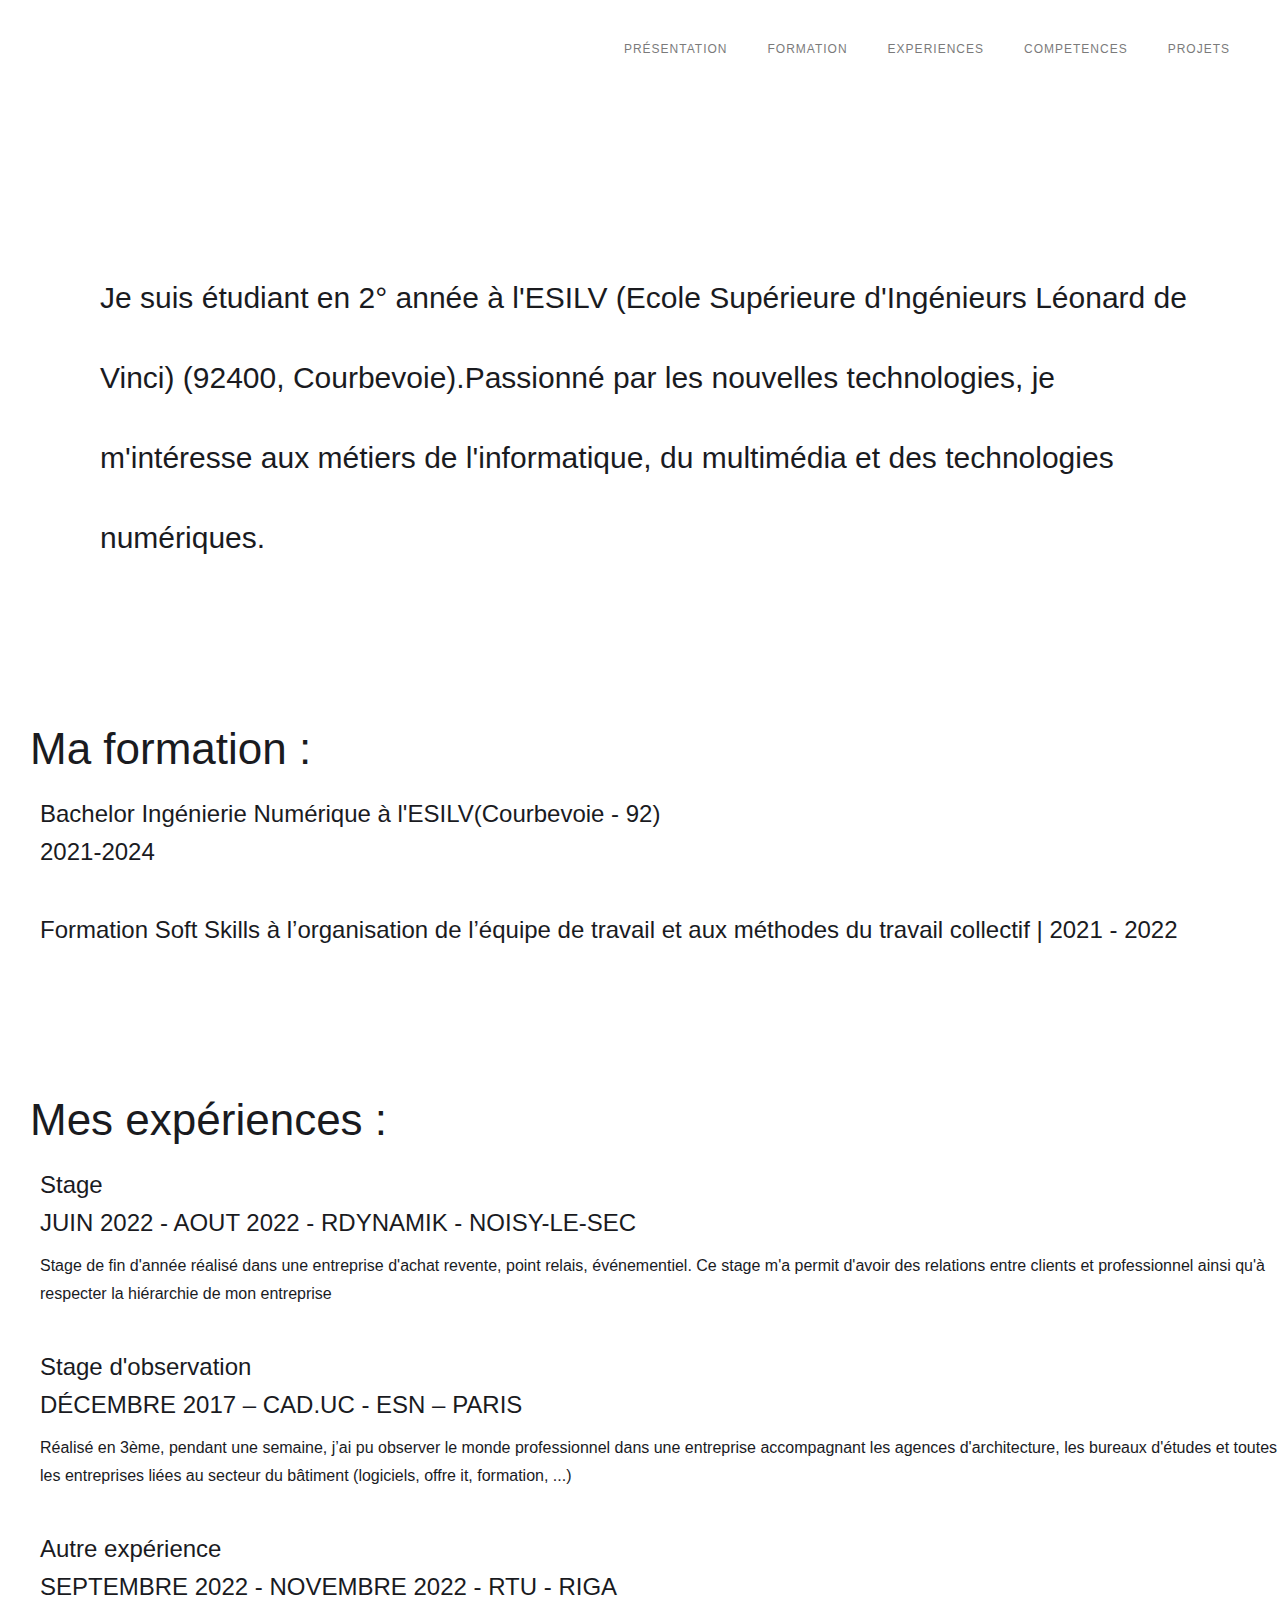
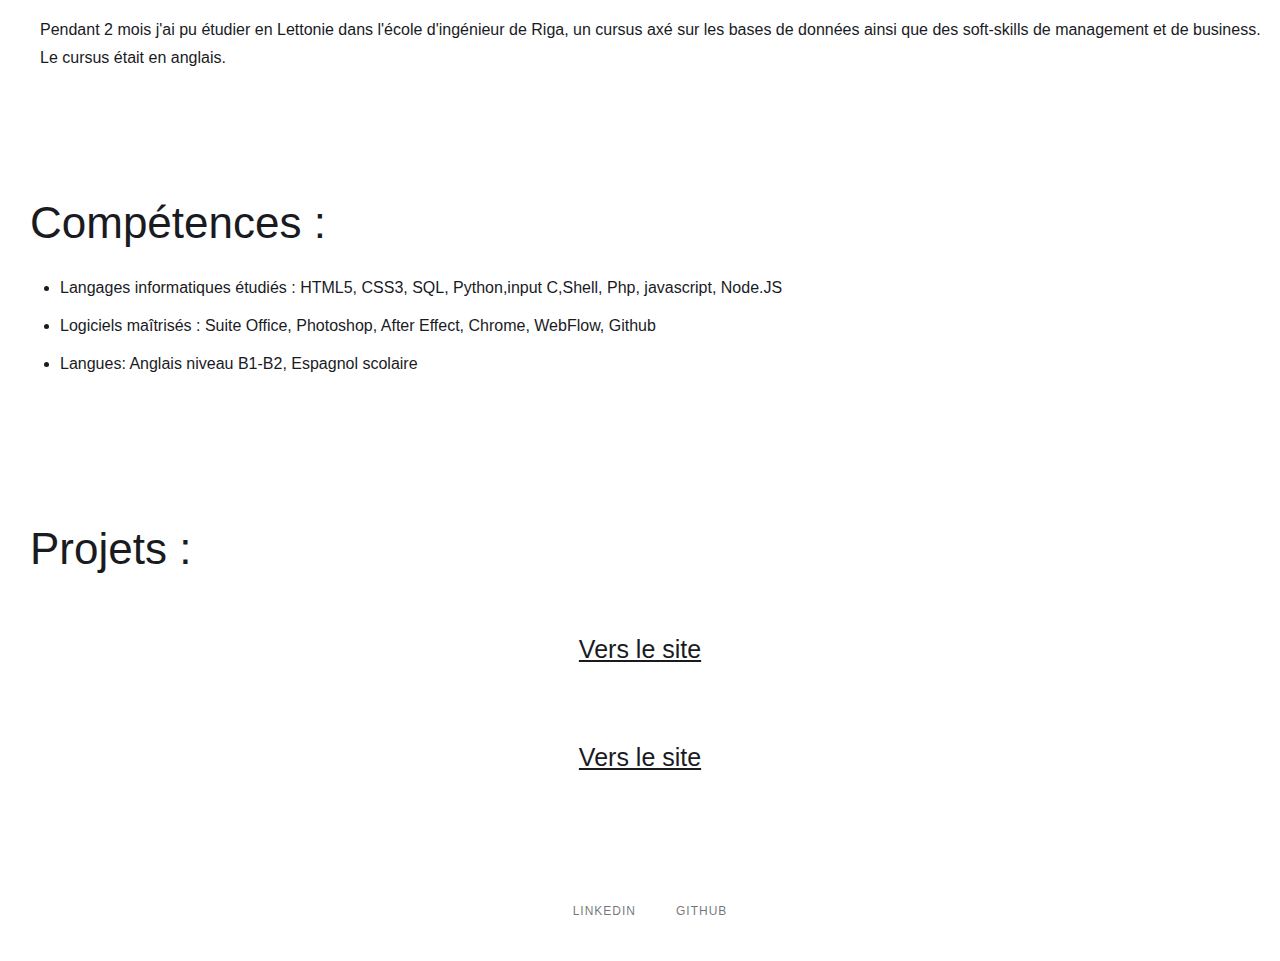
==== commit 13a1ca28: "Update index.html" ====
--- a/index.html
+++ b/index.html
@@ -55,15 +55,16 @@
             collectif | 2021 - 2022</h4>
     </div>
     <div id="experience" class="experience wf-section">
-        <h1 class="heading-6 experiences">Mes expériences :</h1>
+        <h1 class="heading-6 experiences">Mes expériences :</h1>        
+        <h4 class="heading-7">Stage<br />JUIN 2022 - AOUT 2022 - RDYNAMIK - NOISY-LE-SEC</h4>
+        <p class="paragraph-4">Stage de fin d&#x27;année réalisé dans une entreprise d&#x27;achat revente, point relais,
+            événementiel. Ce stage m&#x27;a permit d&#x27;avoir des relations entre clients et professionnel ainsi
+            qu&#x27;à respecter la hiérarchie de mon entreprise</p>
         <h4 class="heading-7">Stage d&#x27;observation<br />DÉCEMBRE 2017 – CAD.UC - ESN – PARIS</h4>
         <p class="paragraph-4">Réalisé en 3ème, pendant une semaine, j’ai pu observer le monde professionnel dans une
             entreprise accompagnant les agences d&#x27;architecture, les bureaux d&#x27;études et toutes les entreprises
             liées au secteur du bâtiment (logiciels, offre it, formation, ...)</p>
-        <h4 class="heading-7">Stage<br />JUIN 2022 - AOUT 2022 - RDYNAMIK - NOISY-LE-SEC</h4>
-        <p class="paragraph-4">Stage de fin d&#x27;année réalisé dans une entreprise d&#x27;achat revente, point relais,
-            événementiel. Ce stage m&#x27;a permit d&#x27;avoir des relations entre clients et professionnel ainsi
-            qu&#x27;à respecter la hiérarchie de mon entreprise</p>
+
         <h4 class="heading-7">Autre expérience<br />SEPTEMBRE 2022 - NOVEMBRE 2022 - RTU - RIGA</h4>
         <p class="paragraph-4">Pendant 2 mois j&#x27;ai pu étudier en Lettonie dans l&#x27;école d&#x27;ingénieur de
             Riga, un cursus axé sur les bases de données ainsi que des soft-skills de management et de business. Le
@@ -72,7 +73,7 @@
     <div id="competence" class="section-2 wf-section">
         <h1 class="competences">Compétences :</h1>
         <ul role="list" class="list">
-            <li>Langages informatiques étudiés : HTML5, CSS3, SQL, Python,input C#,Shell, Php, Java</li>
+            <li>Langages informatiques étudiés : HTML5, CSS3, SQL, Python,input C,Shell, Php, javascript, Node.JS</li>
             <li>Logiciels maîtrisés : Suite Office, Photoshop, After Effect, Chrome, WebFlow, Github</li>
             <li>Langues: Anglais niveau B1-B2, Espagnol scolaire</li>
         </ul>
--- a/style.css
+++ b/style.css
@@ -9,7 +9,6 @@
     -webkit-text-size-adjust: 100%;
     scroll-behavior: smooth;
 }
-
 body::-webkit-scrollbar {
     display: none;
 }
@@ -2647,8 +2646,13 @@
 .name-text {
     font-family: Montserrat, sans-serif;
     font-size: 50px;
-    line-height: 34px;
+    line-height: 50px;
     font-weight: 500;
+    background-image: url(./img/gif.gif);
+    background-size: cover;
+    background-clip: text;
+    -webkit-background-clip: text;
+    color: transparent;
 }
 
 .position-name-text {
@@ -3828,4 +3832,4 @@
         font-size: 30px;
         line-height: 46px;
     }
-}+}
